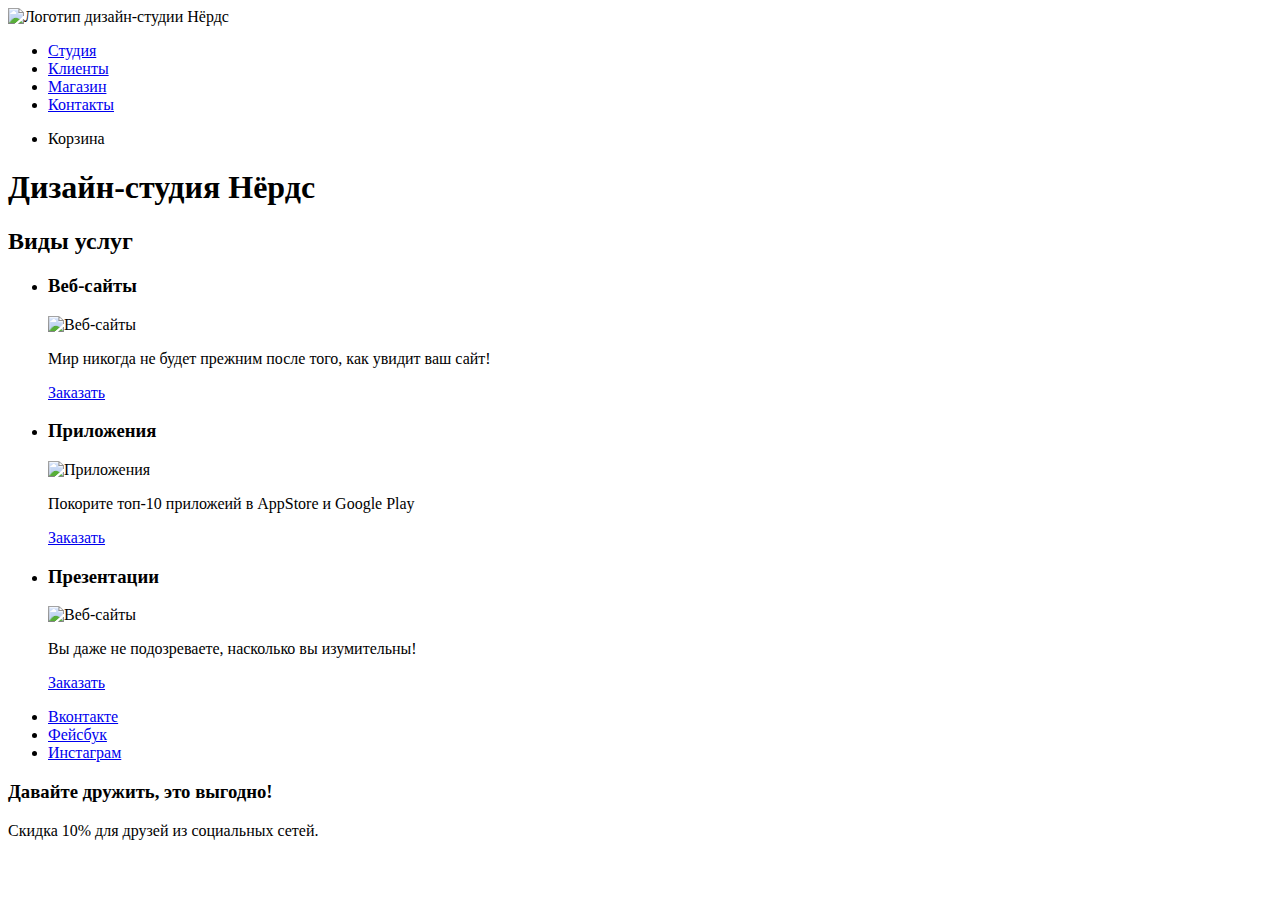
==== index.html @ 30c5b8f0 "Fix nesting/add wrappers/remove form" ====
<!DOCTYPE html>

<head>
  <meta charset="utf-8">
  <title>Дизайн-студия Нёрдс</title>
</head>

<body>
  <header class="main-header">
    <nav class="main-navigation">
      <a class="main-header-logo">
        <img src="img/main-logo.svg" width="160" height="67" alt="Логотип дизайн-студии Нёрдс">
      </a>
      <ul class="site-navigation">
        <li><a href="studio.html">Студия</a></li>
        <li><a href="clients.html">Клиенты</a></li>
        <li><a href="catalog.html">Магазин</a></li>
        <li><a href="contacts.html">Контакты</a></li>
      </ul>
      <ul class="user-navigation">
        <li class="cart-link">Корзина</li>
      </ul>
    </nav>
  </header>
  <main class="container">
    <h1 class="visually-hidden">Дизайн-студия Нёрдс</h1>
    <!-- блок со слайдером -->
    <section class="options">
      <h2 class="visually-hidden">Виды услуг</h2>
      <ul class="options-list">
        <li class="options-item">
          <h3>Веб-сайты</h3>
          <img src="img/options-1.jpg" width="300" height="147" alt="Веб-сайты">
          <p>Мир никогда не будет прежним после того, как увидит ваш сайт!</p>
          <a class="button button-red" href="#">Заказать</a>
        </li>
        <li class="options-item">
          <h3>Приложения</h3>
          <img src="img/options-2.jpg" width="300" height="147" alt="Приложения">
          <p>Покорите топ-10 приложеий в AppStore и Google Play</p>
          <a class="button button-green" href="#">Заказать</a>
        </li>
        <li class="options-item">
          <h3>Презентации</h3>
          <img src="img/options-3.jpg" width="300" height="147" alt="Веб-сайты">
          <p>Вы даже не подозреваете, насколько вы изумительны!</p>
          <a class="button button-yellow" href="#">Заказать</a>
        </li>
      </ul>
    </section>
    <!--блок с инфой и картой-->
  </main>
  <footer class="main-footer">
    <ul class="footer-social">
      <li><a class="social-button" href="#">Вконтакте</a>
      <li><a class="social-button" href="#">Фейсбук</a>
      <li><a class="social-button" href="#">Инстаграм</a>
    </ul>
    <div class="footer-friends">
      <h3>Давайте дружить, это выгодно!</h3>
      <p>
        Скидка 10% для друзей из социальных сетей.
      </p>
    </div>
  </footer>
</body>

</html>
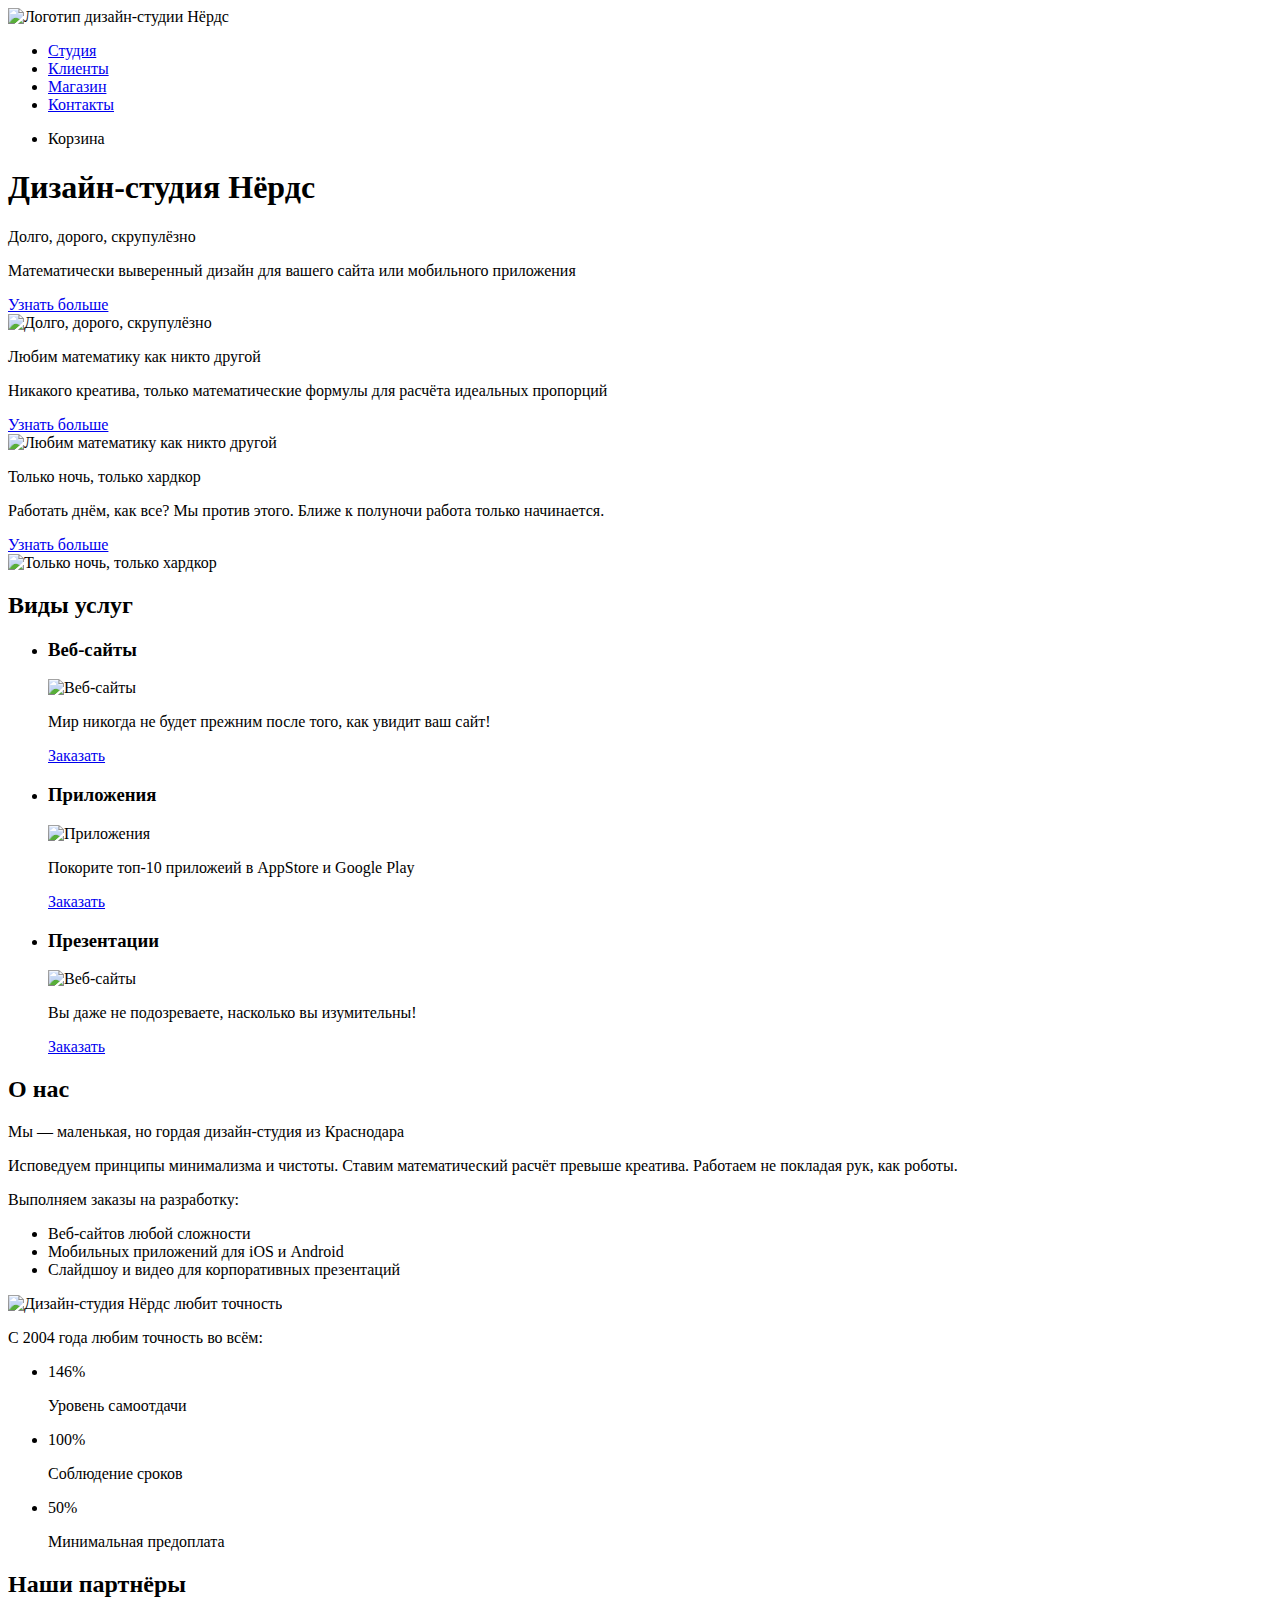
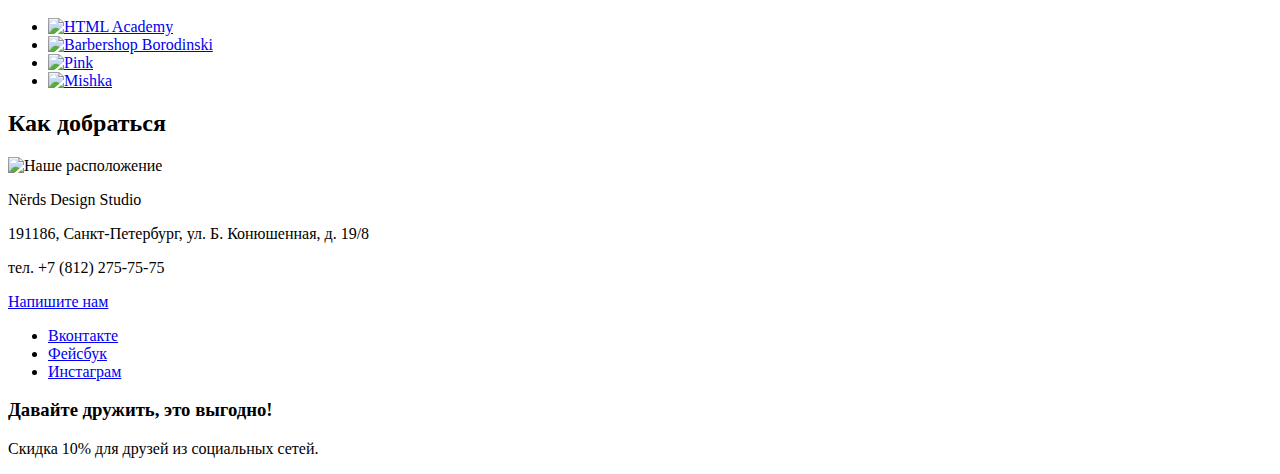
==== commit 30691433: "Index and Catalog additional sections" ====
--- a/index.html
+++ b/index.html
@@ -24,7 +24,32 @@
   </header>
   <main class="container">
     <h1 class="visually-hidden">Дизайн-студия Нёрдс</h1>
-    <!-- блок со слайдером -->
+    <section class="slider">
+      <div class="slider-slide">
+        <div class="slider-slide-text">
+          <p class="slider-slide-slogan">Долго, дорого, скрупулёзно</p>
+          <p>Математически выверенный дизайн для вашего сайта или мобильного приложения</p>
+          <a class="button button-red" href="#">Узнать больше</a>
+        </div>
+        <img src="img/slider-1.png" width="660" height="434" alt="Долго, дорого, скрупулёзно">  
+      </div>
+      <div class="slider-slide">
+        <div class="slider-slide-text">
+          <p class="slider-slide-slogan">Любим математику как никто другой</p>
+          <p>Никакого креатива, только математические формулы для расчёта идеальных пропорций</p>
+          <a class="button button-red" href="#">Узнать больше</a>
+        </div>
+        <img src="img/slider-2.png" width="660" height="434" alt="Любим математику как никто другой">   
+      </div>
+      <div class="slider-slide">
+        <div class="slider-slide-text">
+          <p class="slider-slide-slogan">Только ночь, только хардкор</p>
+          <p>Работать днём, как все? Мы против этого. Ближе к полуночи работа только начинается.</p>
+          <a class="button button-red" href="#">Узнать больше</a>
+        </div>
+        <img src="img/slider-1.png" width="660" height="434" alt="Только ночь, только хардкор">   
+      </div>
+    </section>  
     <section class="options">
       <h2 class="visually-hidden">Виды услуг</h2>
       <ul class="options-list">
@@ -48,7 +73,72 @@
         </li>
       </ul>
     </section>
-    <!--блок с инфой и картой-->
+    <section class="about">
+      <div class="about-services">  
+        <h2 class="visually-hidden">О нас</h2>
+        <p class="about-services-firstline">Мы — маленькая, но гордая дизайн-студия из Краснодара</p>
+        <p>Исповедуем принципы минимализма и чистоты. Ставим математический расчёт превыше креатива. Работаем не покладая рук, как роботы.</p>  
+        <p class="about-features">Выполняем заказы на разработку:</p>
+        <ul class="about-services-list">
+          <li>Веб-сайтов любой сложности</li>
+          <li>Мобильных приложений для iOS и Android</li>
+          <li>Слайдшоу и видео для корпоративных презентаций</li>
+        </ul>
+      </div>  
+      <div class="about-percents">
+        <img src="img/logo-2.svg" width="360" height="212" alt="Дизайн-студия Нёрдс любит точность">
+        <p class="about-features">С 2004 года любим точность во всём:</p>
+        <ul class="about-percents-list">
+          <li>
+            <p>146<span class="sup">%</span></p>
+            <p>Уровень самоотдачи</p>
+          </li>
+          <li>
+            <p>100<span class="sup">%</span></p>
+            <p>Соблюдение сроков</p>
+          </li>
+          <li>
+            <p>50<span class="sup">%</span></p>
+            <p>Минимальная предоплата</p>
+          </li>
+        </ul>  
+      </div>    
+    </section>
+    <section class="partners">
+      <h2 class="visually-hidden">Наши партнёры</h2>
+      <ul class="partners-list">
+        <li>
+          <a href="https://htmlacademy.ru/intensive/htmlcss">
+            <img src="img/partners-1.jpg" width="260" height="184" alt="HTML Academy">
+          </a>  
+        </li>
+        <li>
+            <a href="#">
+              <img src="img/partners-2.jpg" width="260" height="184" alt="Barbershop Borodinski">
+            </a>  
+        </li>
+        <li>
+              <a href="#">
+                <img src="img/partners-3.jpg" width="260" height="184" alt="Pink">
+              </a>  
+        </li>
+        <li>
+            <a href="#">
+              <img src="img/partners-4.jpg" width="260" height="184" alt="Mishka">
+            </a>  
+        </li>  
+      </ul>  
+    </section>
+    <section class="map">
+      <h2 class="visually hidden">Как добраться</h2>
+      <img src="img/map.jpg" width="1440" height="418" alt="Наше расположение">
+      <div class="map-contacts">
+        <p class="map-contacts-name">Nёrds Design Studio</p>
+        <p>191186, Санкт-Петербург, ул. Б. Конюшенная, д. 19/8</p>
+        <p>тел. +7 (812) 275-75-75</p>
+        <a class="button button-red" href="#">Напишите нам</a>
+      </div>  
+    </section>     
   </main>
   <footer class="main-footer">
     <ul class="footer-social">
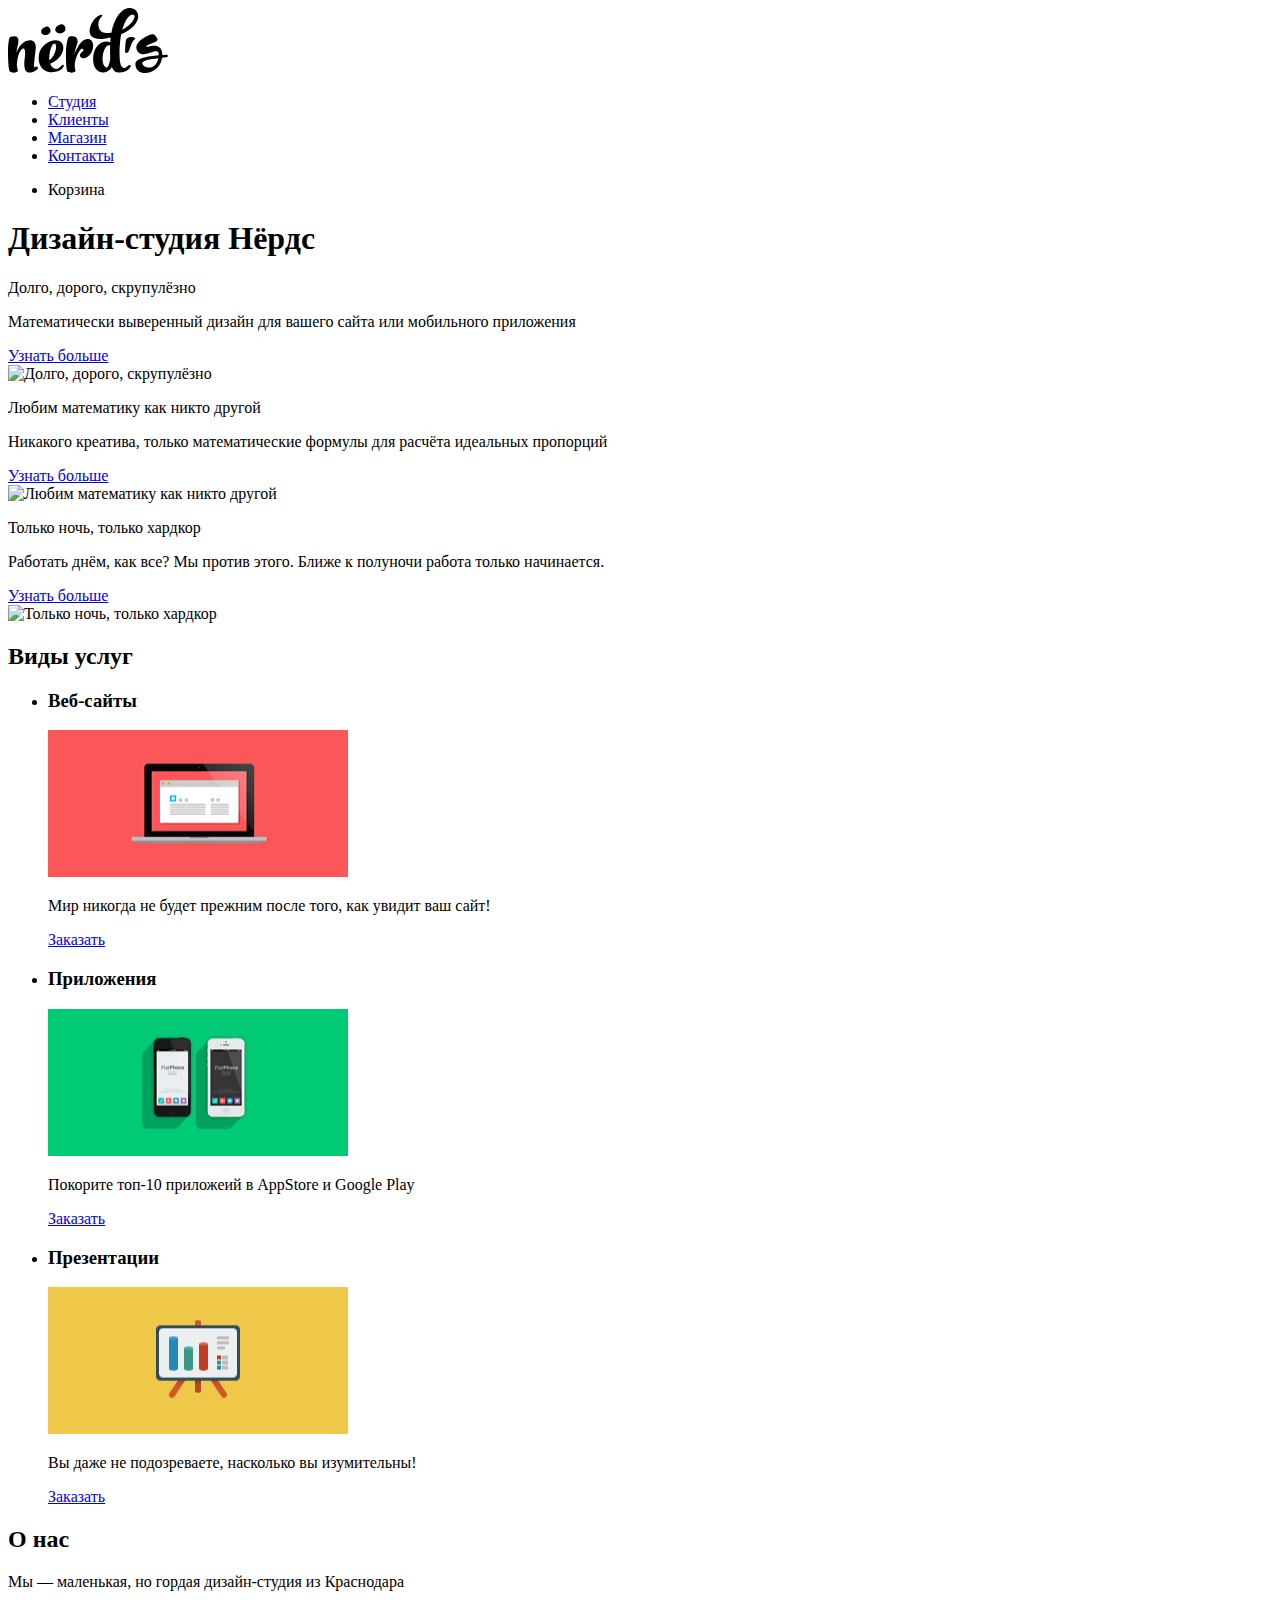
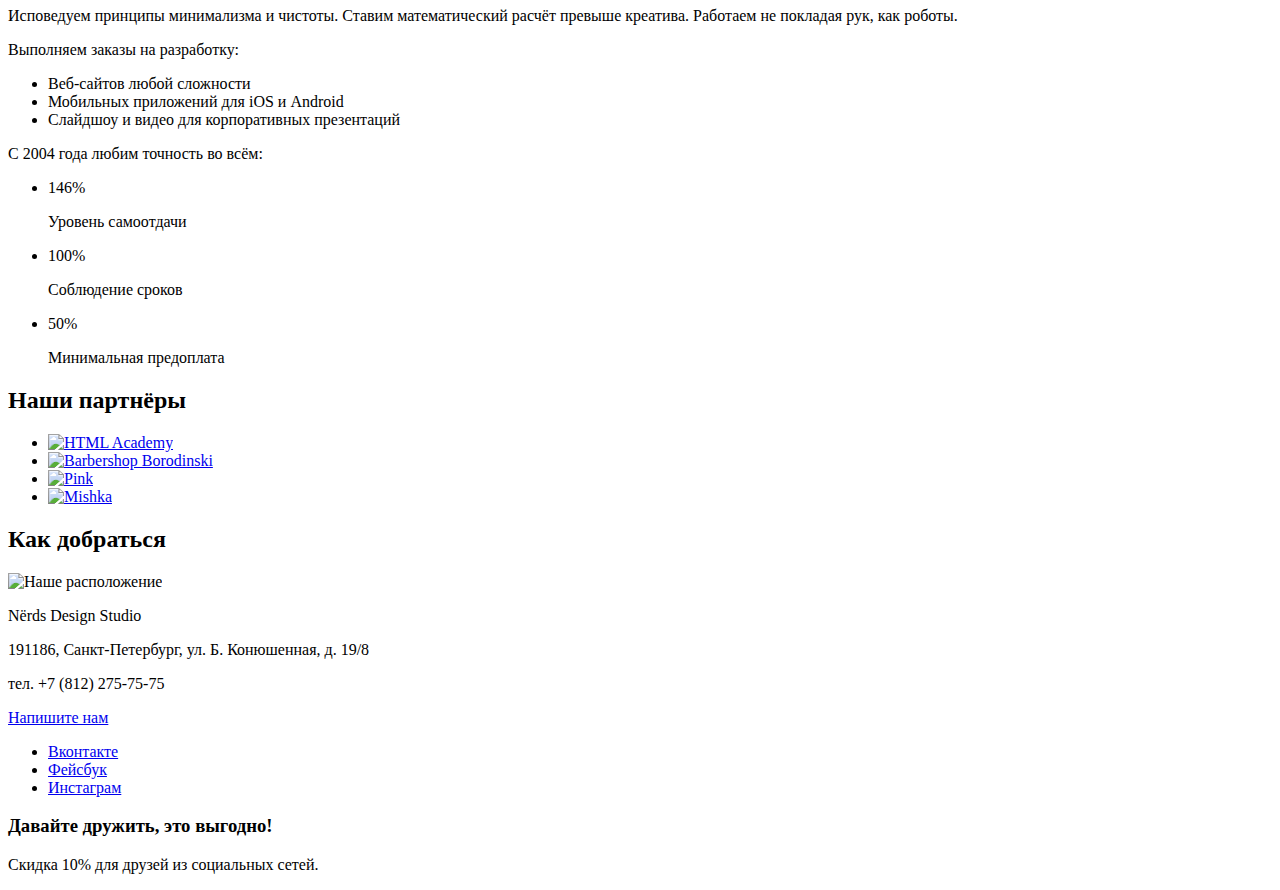
==== commit 65d3170c: "Add graphics to basic parts" ====
--- a/index.html
+++ b/index.html
@@ -9,7 +9,7 @@
   <header class="main-header">
     <nav class="main-navigation">
       <a class="main-header-logo">
-        <img src="img/main-logo.svg" width="160" height="67" alt="Логотип дизайн-студии Нёрдс">
+        <img src="img/main-logo.svg" width="160" height="65" alt="Логотип дизайн-студии Нёрдс">
       </a>
       <ul class="site-navigation">
         <li><a href="studio.html">Студия</a></li>
@@ -25,6 +25,11 @@
   <main class="container">
     <h1 class="visually-hidden">Дизайн-студия Нёрдс</h1>
     <section class="slider">
+      <div class="slider-indicator">
+        <span class="slider-indicator-round"></span>
+        <span class="slider-indicator-round"></span>
+        <span class="slider-indicator-round"></span>
+      </div>  
       <div class="slider-slide">
         <div class="slider-slide-text">
           <p class="slider-slide-slogan">Долго, дорого, скрупулёзно</p>
@@ -55,19 +60,19 @@
       <ul class="options-list">
         <li class="options-item">
           <h3>Веб-сайты</h3>
-          <img src="img/options-1.jpg" width="300" height="147" alt="Веб-сайты">
+          <img src="img/options-1.png" width="300" height="147" alt="Веб-сайты">
           <p>Мир никогда не будет прежним после того, как увидит ваш сайт!</p>
           <a class="button button-red" href="#">Заказать</a>
         </li>
         <li class="options-item">
           <h3>Приложения</h3>
-          <img src="img/options-2.jpg" width="300" height="147" alt="Приложения">
+          <img src="img/options-2.png" width="300" height="147" alt="Приложения">
           <p>Покорите топ-10 приложеий в AppStore и Google Play</p>
           <a class="button button-green" href="#">Заказать</a>
         </li>
         <li class="options-item">
           <h3>Презентации</h3>
-          <img src="img/options-3.jpg" width="300" height="147" alt="Веб-сайты">
+          <img src="img/options-3.png" width="300" height="147" alt="Веб-сайты">
           <p>Вы даже не подозреваете, насколько вы изумительны!</p>
           <a class="button button-yellow" href="#">Заказать</a>
         </li>
@@ -86,7 +91,6 @@
         </ul>
       </div>  
       <div class="about-percents">
-        <img src="img/logo-2.svg" width="360" height="212" alt="Дизайн-студия Нёрдс любит точность">
         <p class="about-features">С 2004 года любим точность во всём:</p>
         <ul class="about-percents-list">
           <li>
@@ -132,6 +136,8 @@
     <section class="map">
       <h2 class="visually hidden">Как добраться</h2>
       <img src="img/map.jpg" width="1440" height="418" alt="Наше расположение">
+      <div class="map-marker"><!-- здесь будет картинка-маркер -->
+      </div> 
       <div class="map-contacts">
         <p class="map-contacts-name">Nёrds Design Studio</p>
         <p>191186, Санкт-Петербург, ул. Б. Конюшенная, д. 19/8</p>
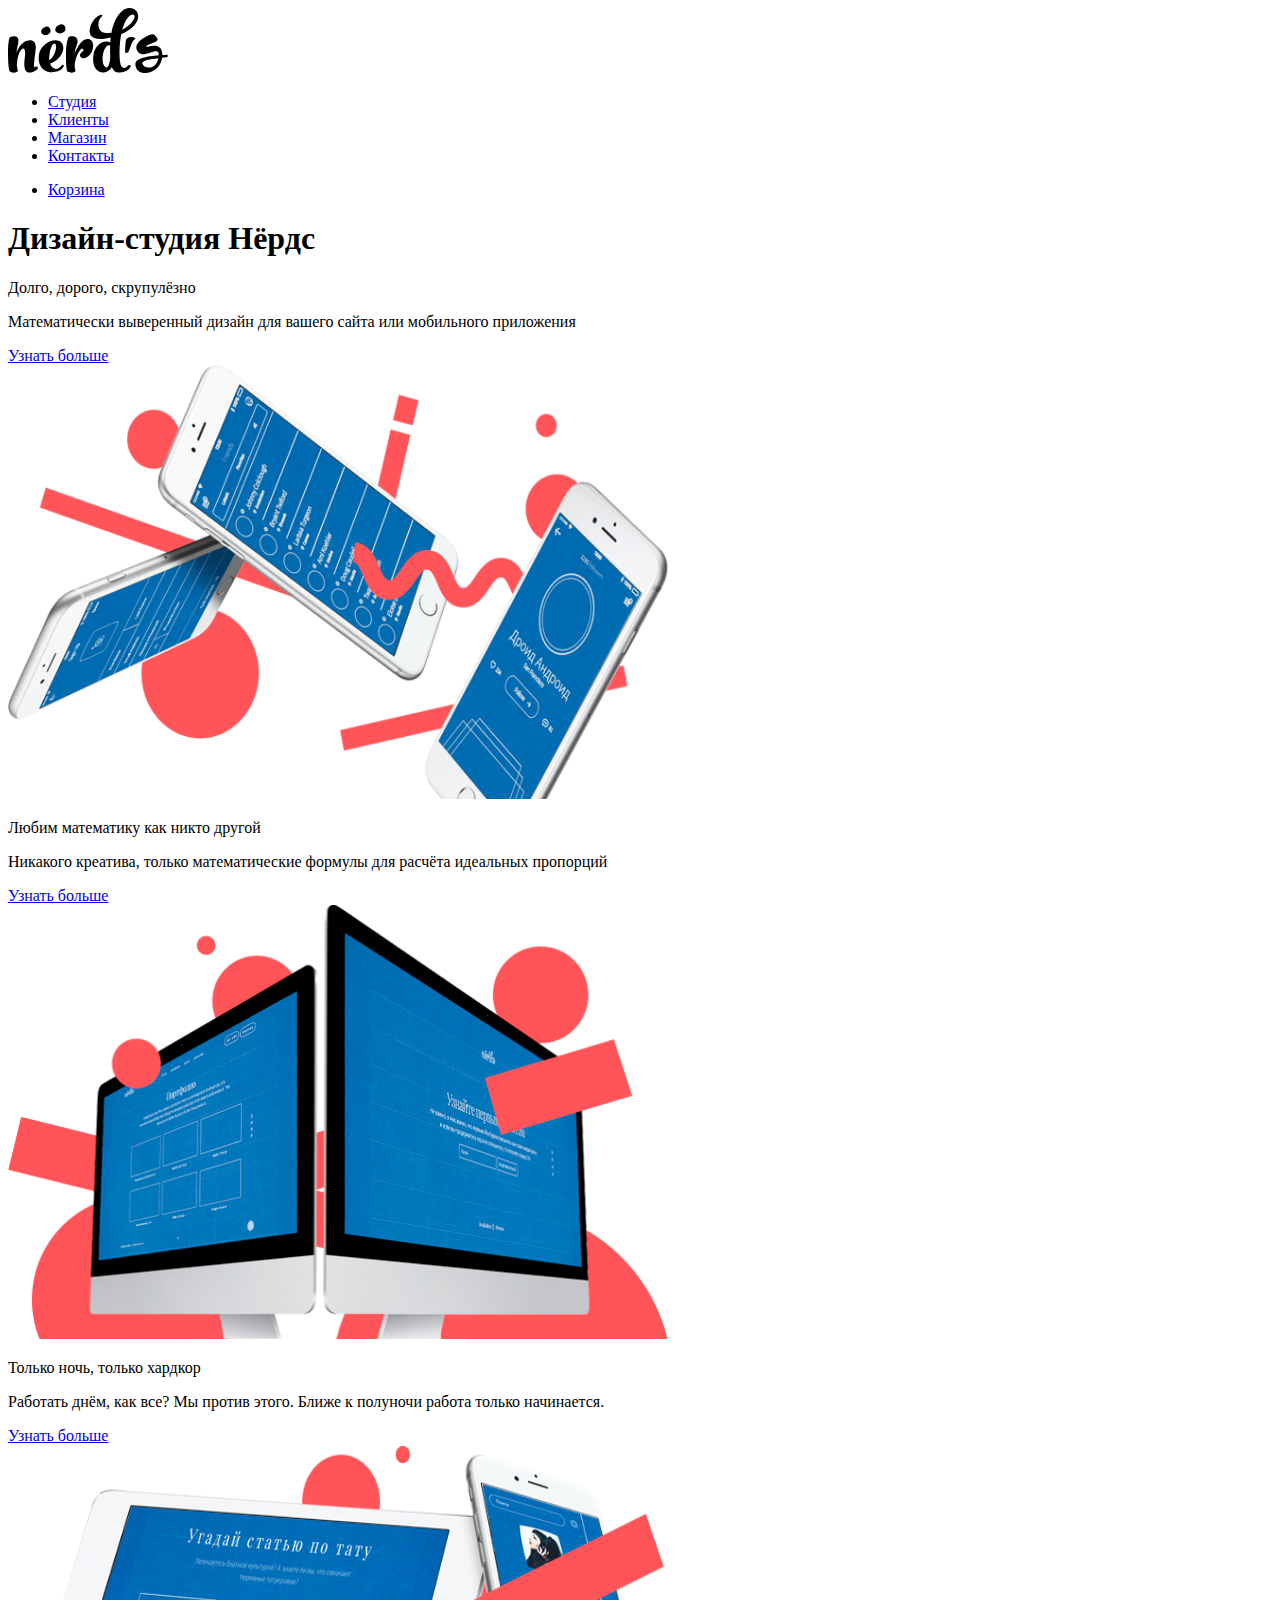
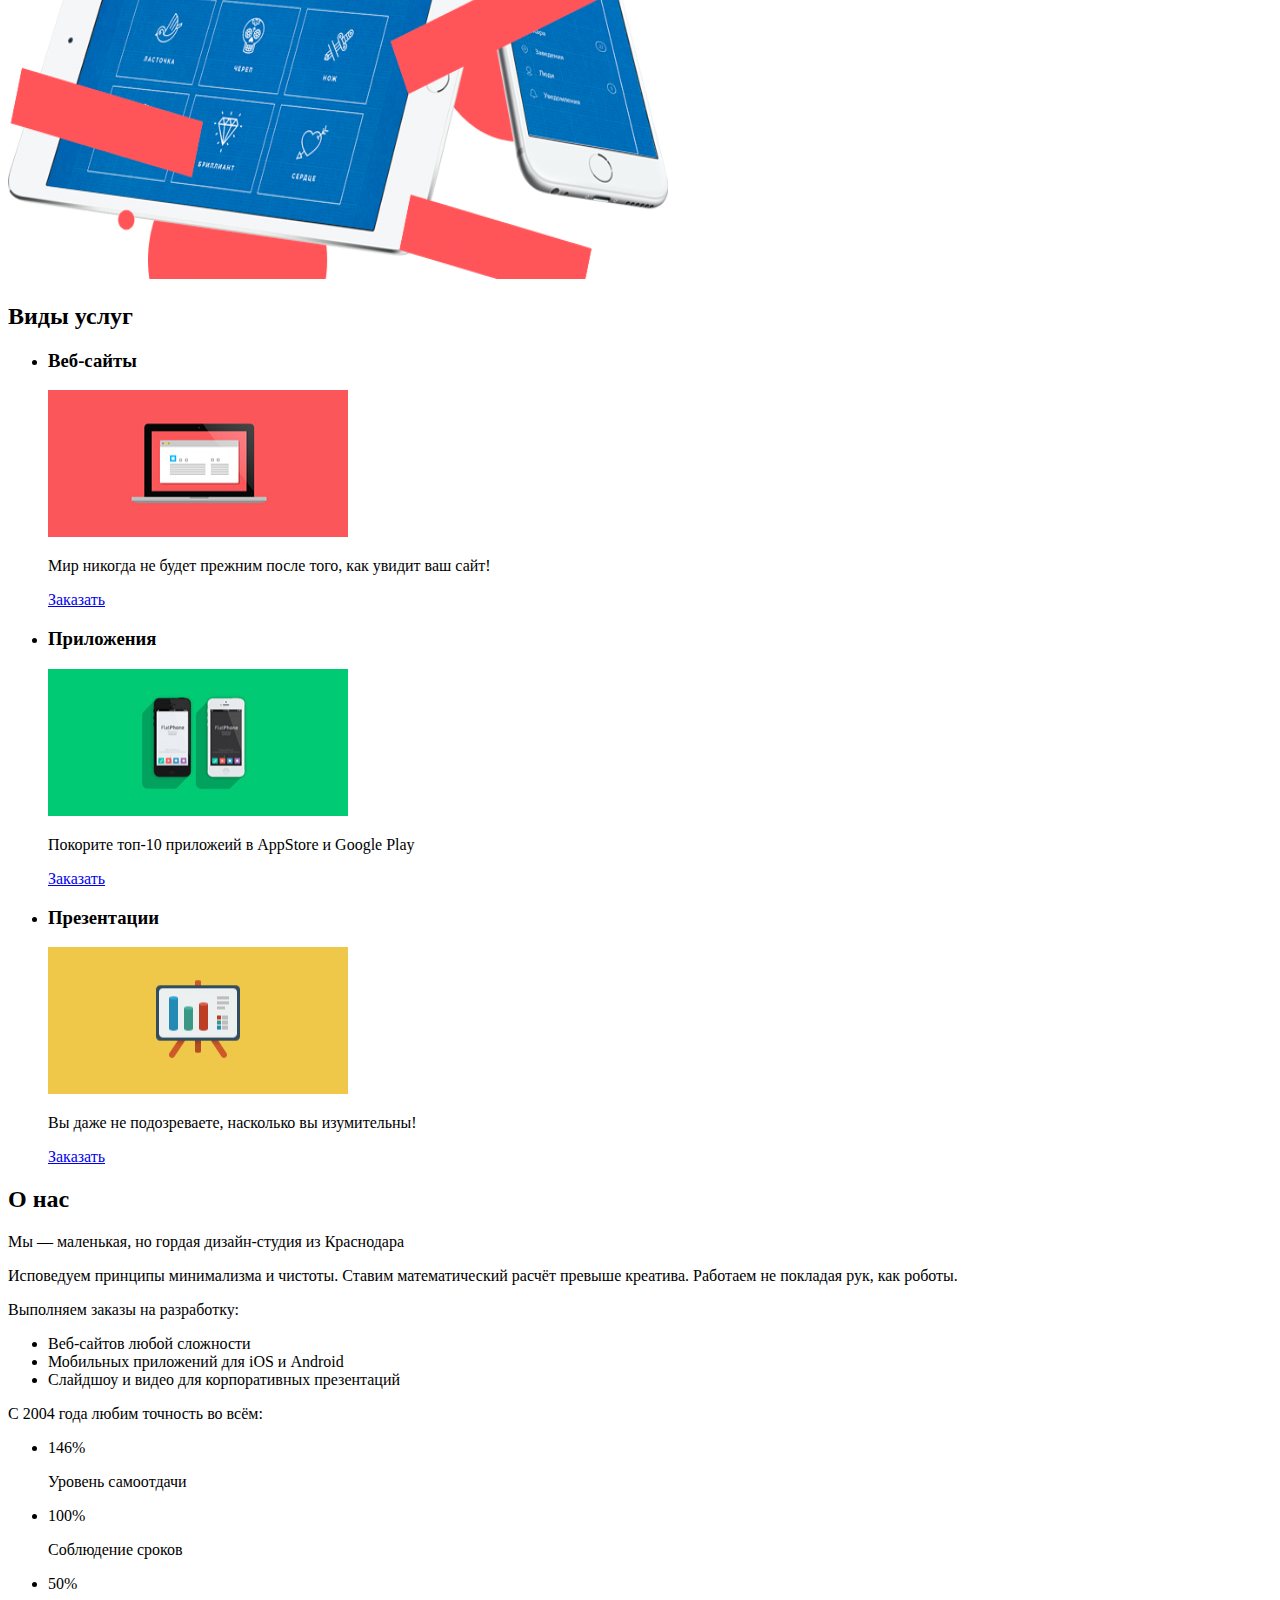
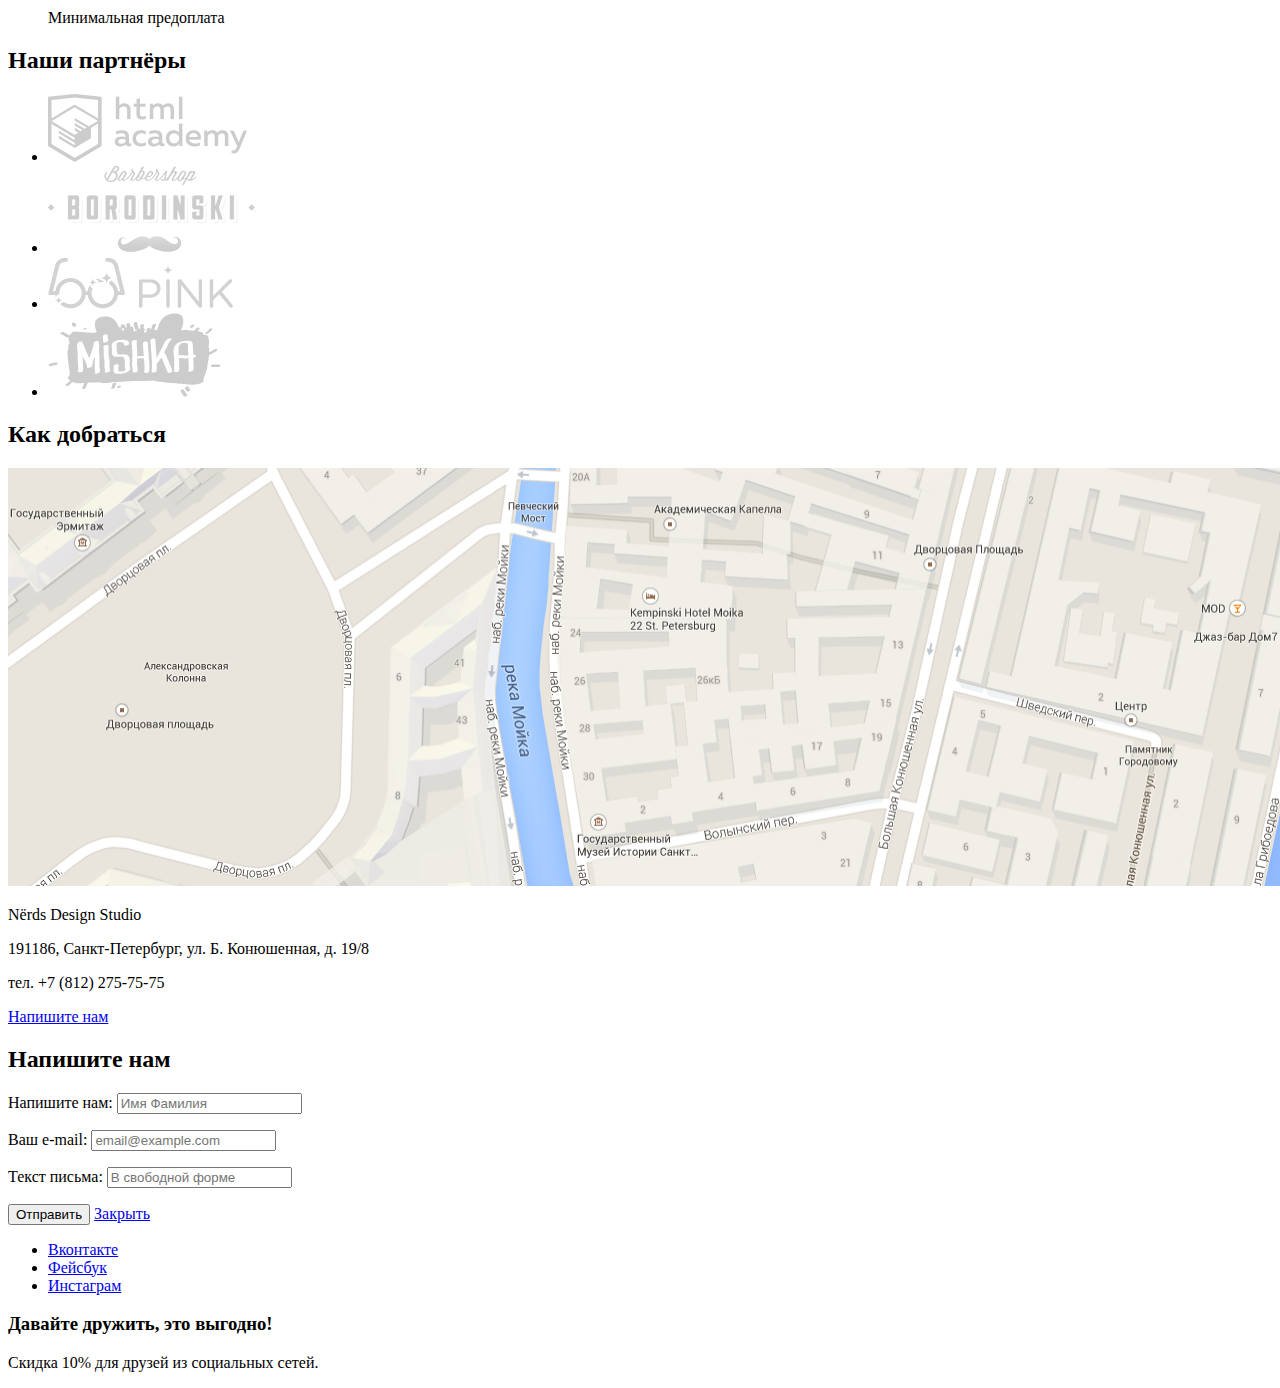
==== commit 08a7d1a2: "Add forms and popups" ====
--- a/index.html
+++ b/index.html
@@ -1,5 +1,5 @@
 <!DOCTYPE html>
-
+<html lang="ru">
 <head>
   <meta charset="utf-8">
   <title>Дизайн-студия Нёрдс</title>
@@ -8,7 +8,7 @@
 <body>
   <header class="main-header">
     <nav class="main-navigation">
-      <a class="main-header-logo">
+      <a class="main-header-logo" href="index.html">
         <img src="img/main-logo.svg" width="160" height="65" alt="Логотип дизайн-студии Нёрдс">
       </a>
       <ul class="site-navigation">
@@ -18,7 +18,9 @@
         <li><a href="contacts.html">Контакты</a></li>
       </ul>
       <ul class="user-navigation">
-        <li class="cart-link">Корзина</li>
+        <li> 
+          <a class="cart-link" href="login.html">Корзина</a>
+        </li>
       </ul>
     </nav>
   </header>
@@ -52,7 +54,7 @@
           <p>Работать днём, как все? Мы против этого. Ближе к полуночи работа только начинается.</p>
           <a class="button button-red" href="#">Узнать больше</a>
         </div>
-        <img src="img/slider-1.png" width="660" height="434" alt="Только ночь, только хардкор">   
+        <img src="img/slider-3.png" width="660" height="434" alt="Только ночь, только хардкор">   
       </div>
     </section>  
     <section class="options">
@@ -72,7 +74,7 @@
         </li>
         <li class="options-item">
           <h3>Презентации</h3>
-          <img src="img/options-3.png" width="300" height="147" alt="Веб-сайты">
+          <img src="img/options-3.png" width="300" height="147" alt="Презентации">
           <p>Вы даже не подозреваете, насколько вы изумительны!</p>
           <a class="button button-yellow" href="#">Заказать</a>
         </li>
@@ -113,30 +115,31 @@
       <ul class="partners-list">
         <li>
           <a href="https://htmlacademy.ru/intensive/htmlcss">
-            <img src="img/partners-1.jpg" width="260" height="184" alt="HTML Academy">
+            <img src="img/partner-1.png" width="199" height="68" alt="HTML Academy">
           </a>  
         </li>
         <li>
             <a href="#">
-              <img src="img/partners-2.jpg" width="260" height="184" alt="Barbershop Borodinski">
+              <img src="img/partner-2.png" width="209" height="87" alt="Barbershop Borodinski">
             </a>  
         </li>
         <li>
               <a href="#">
-                <img src="img/partners-3.jpg" width="260" height="184" alt="Pink">
+                <img src="img/partner-3.png" width="185" height="52" alt="Pink">
               </a>  
         </li>
         <li>
             <a href="#">
-              <img src="img/partners-4.jpg" width="260" height="184" alt="Mishka">
+              <img src="img/partner-4.png" width="173" height="84" alt="Mishka">
             </a>  
         </li>  
       </ul>  
     </section>
     <section class="map">
       <h2 class="visually hidden">Как добраться</h2>
-      <img src="img/map.jpg" width="1440" height="418" alt="Наше расположение">
-      <div class="map-marker"><!-- здесь будет картинка-маркер -->
+      <div class="map-marker">
+        <img src="img/map.png" width="1440" height="418" alt="Офис компании по адресу Санкт-Петербург, ул. Большая Конюшенная, д. 19/8">
+        <!-- здесь будет картинка-маркер -->
       </div> 
       <div class="map-contacts">
         <p class="map-contacts-name">Nёrds Design Studio</p>
@@ -144,7 +147,26 @@
         <p>тел. +7 (812) 275-75-75</p>
         <a class="button button-red" href="#">Напишите нам</a>
       </div>  
-    </section>     
+    </section>
+    <section class="write-us">
+      <h2>Напишите нам</h2>
+      <form class="write-us-form" method="post" action="https://echo.htmlacademy.ru">
+        <p class="write-us-item">
+          <label for="write-us-name">Напишите нам:</label>
+          <input type="text" name="name" id="write-us-name" value="" placeholder="Имя Фамилия">
+        </p>
+        <p class="write-us-item">
+          <label for="write-us-email">Ваш e-mail:</label>
+          <input type="text" name="email" id="write-us-email" value="" placeholder="email@example.com">
+        </p>
+        <p class="write-us-item">
+          <label for="write-us-text">Текст письма:</label>
+          <input type="text" name="text" id="write-us-text" value="" placeholder="В свободной форме">
+        </p>
+        <button class="button button-red" type="submit">Отправить</button>
+        <a class="write-us-close" href="#">Закрыть</a>
+      </form>  
+    </section>       
   </main>
   <footer class="main-footer">
     <ul class="footer-social">
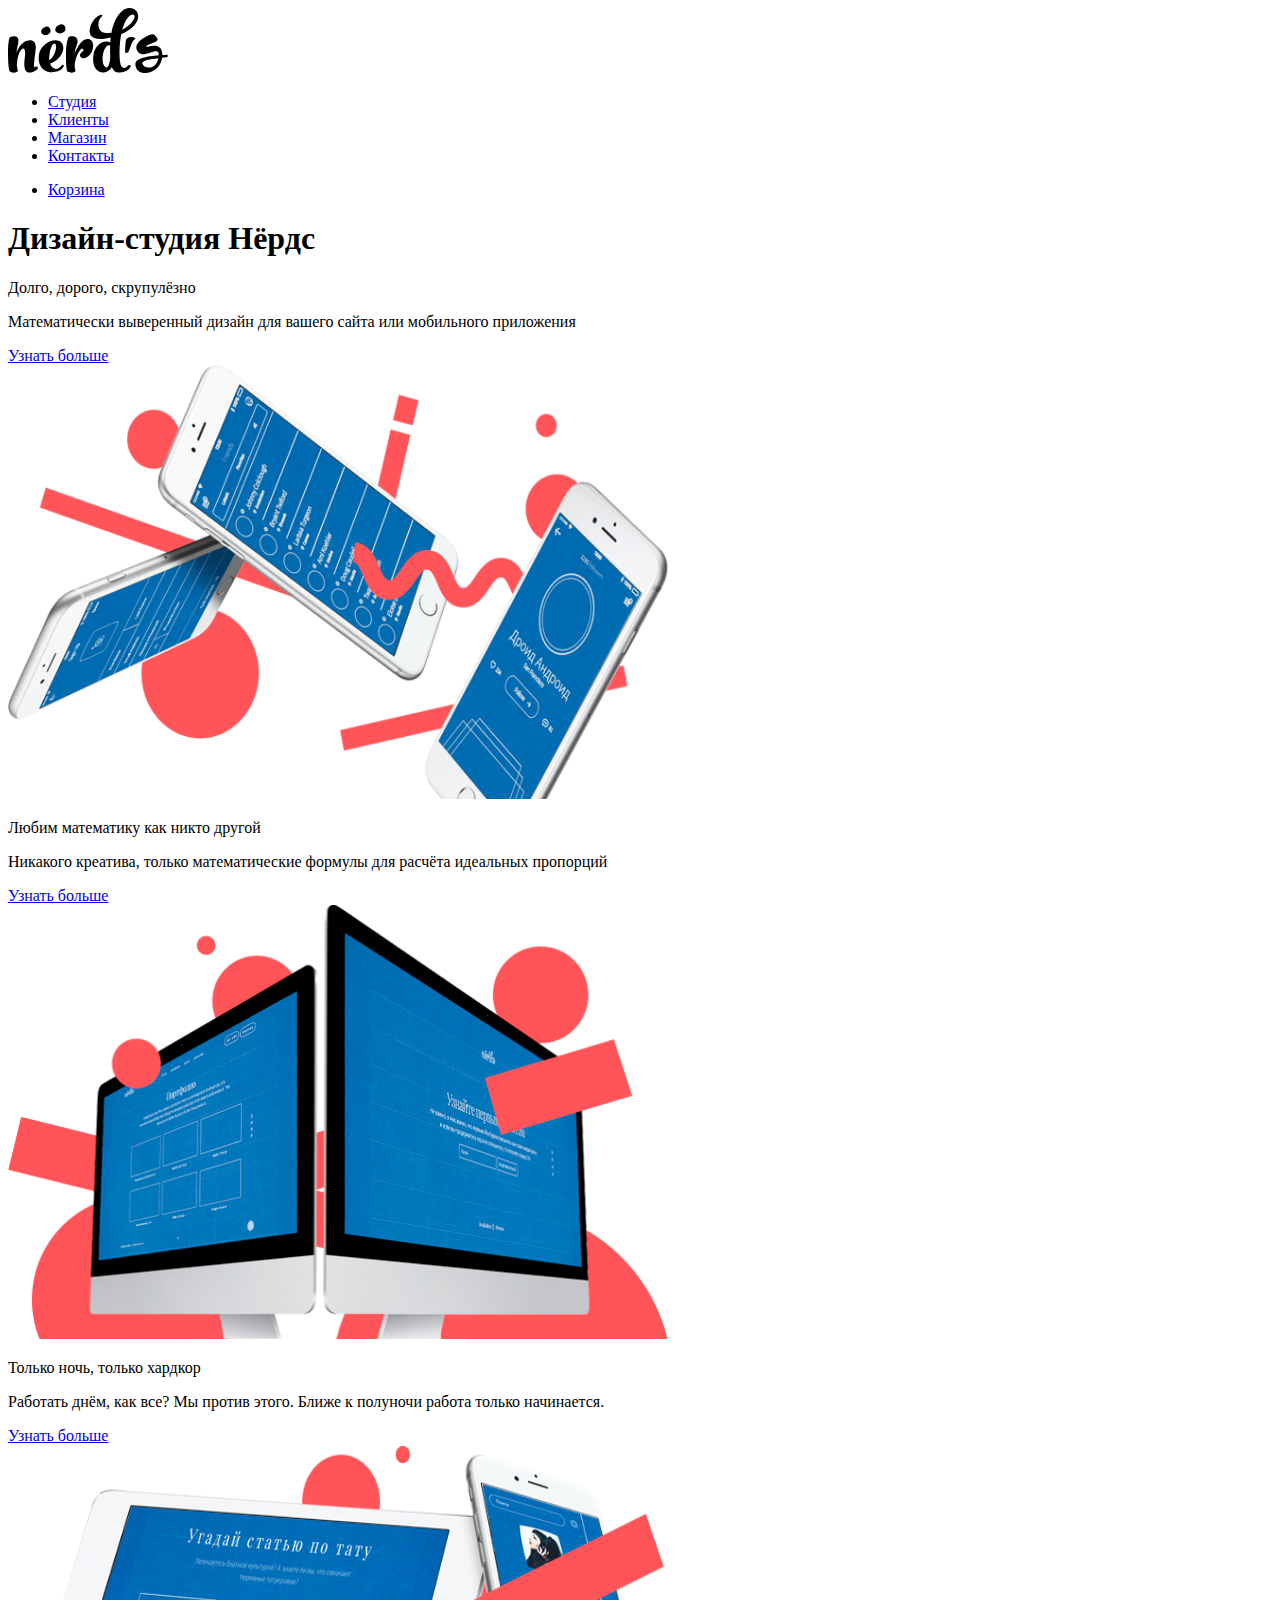
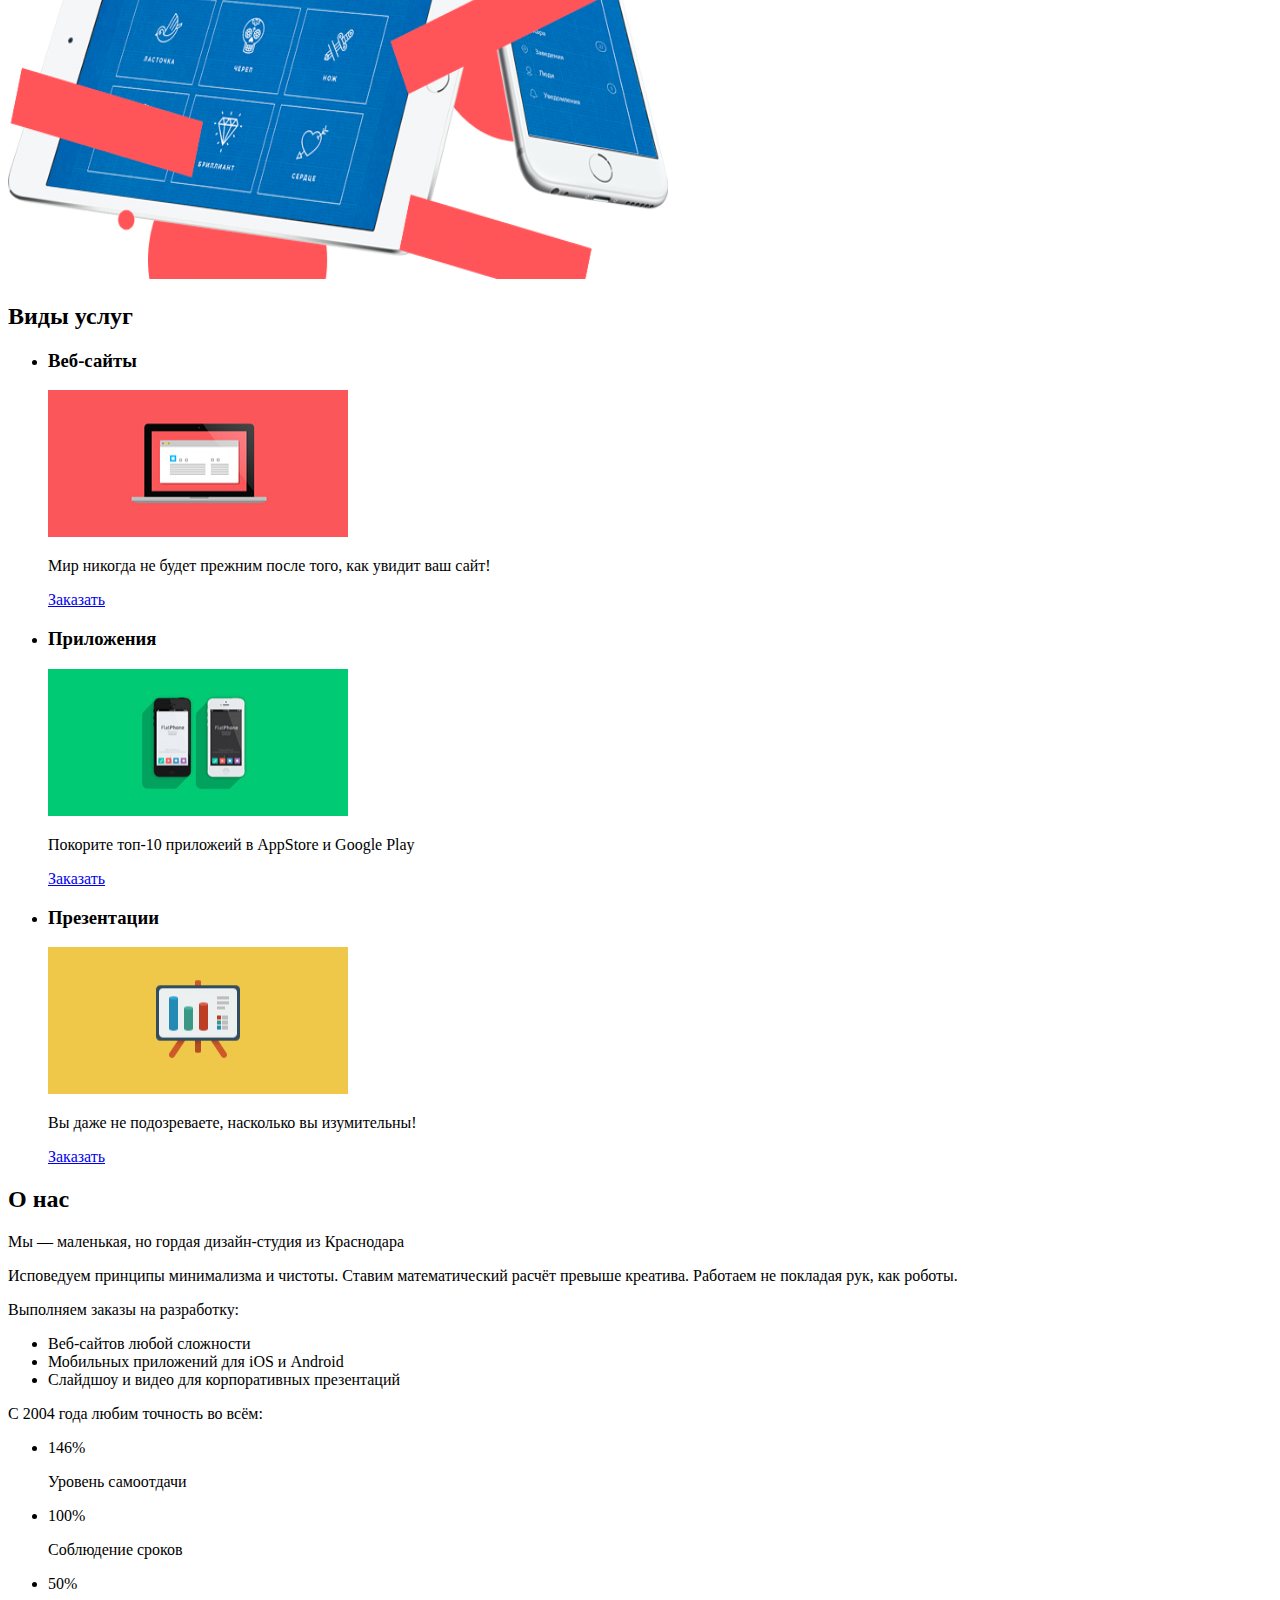
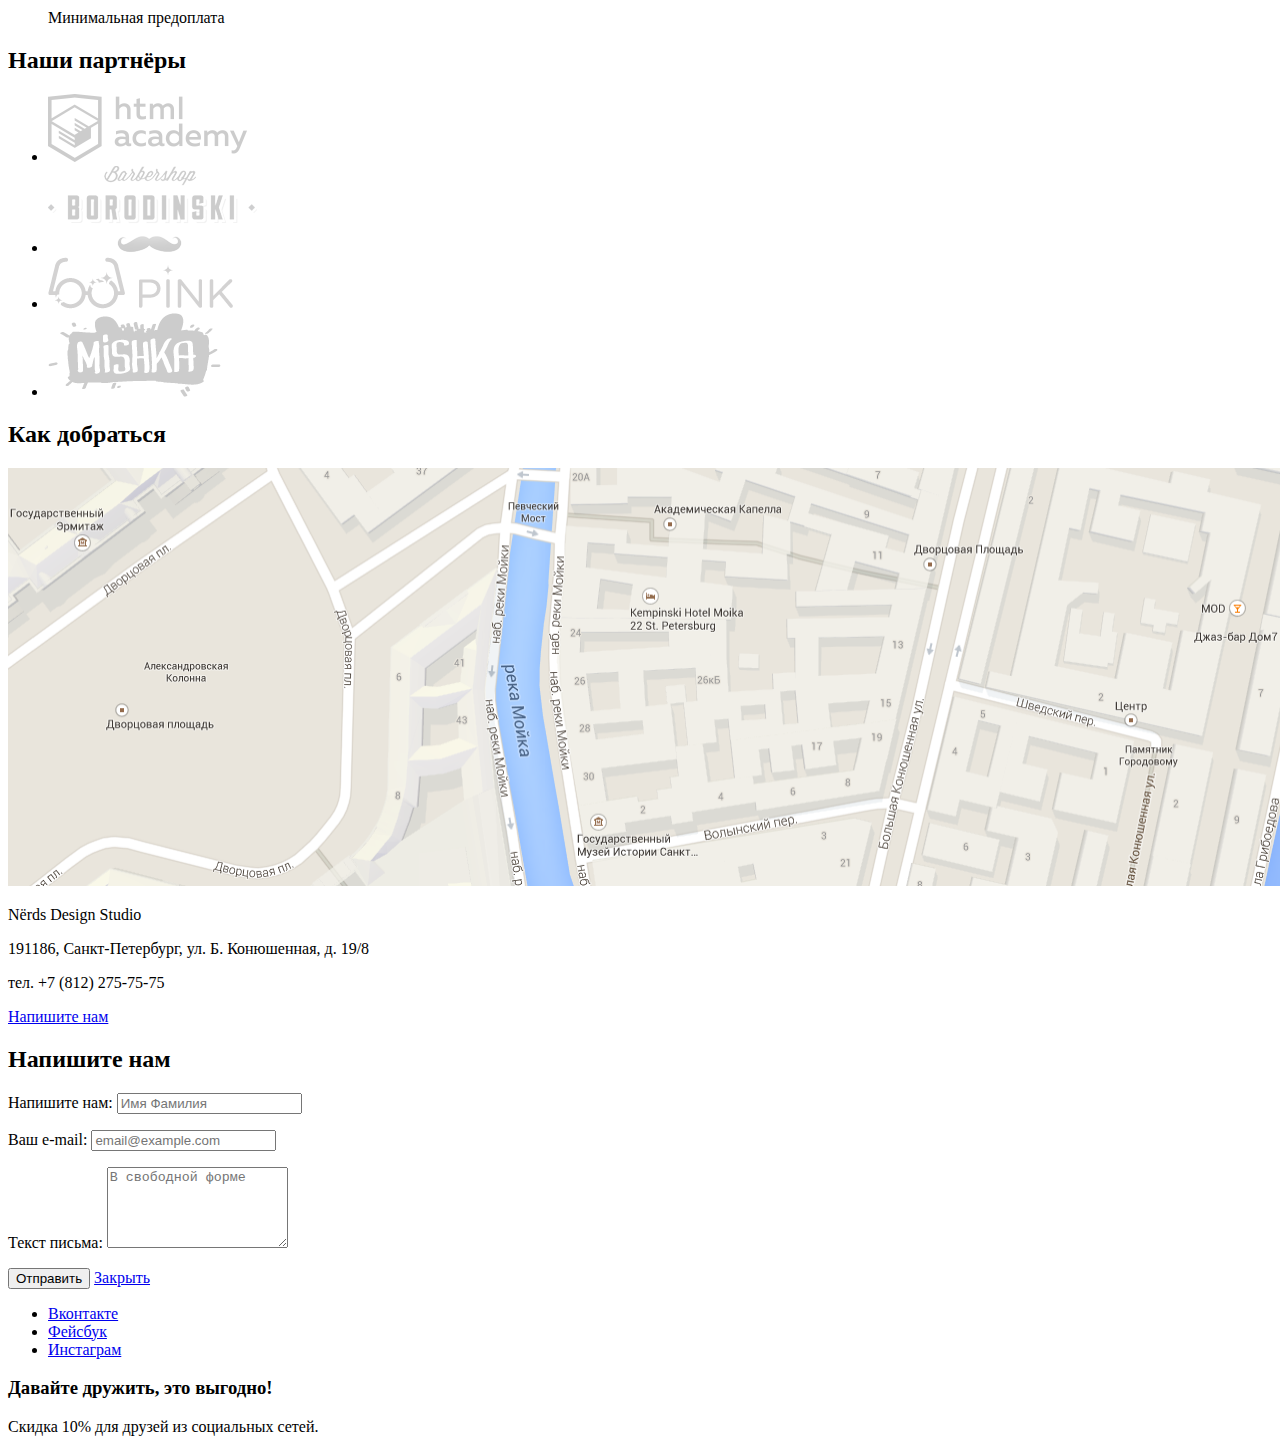
==== commit 6b9ccbd6: "Fix textarea, sorting block and price range block" ====
--- a/index.html
+++ b/index.html
@@ -161,7 +161,7 @@
         </p>
         <p class="write-us-item">
           <label for="write-us-text">Текст письма:</label>
-          <input type="text" name="text" id="write-us-text" value="" placeholder="В свободной форме">
+          <textarea name="text" id="write-us-text" value="" placeholder="В свободной форме" rows="5"></textarea>
         </p>
         <button class="button button-red" type="submit">Отправить</button>
         <a class="write-us-close" href="#">Закрыть</a>
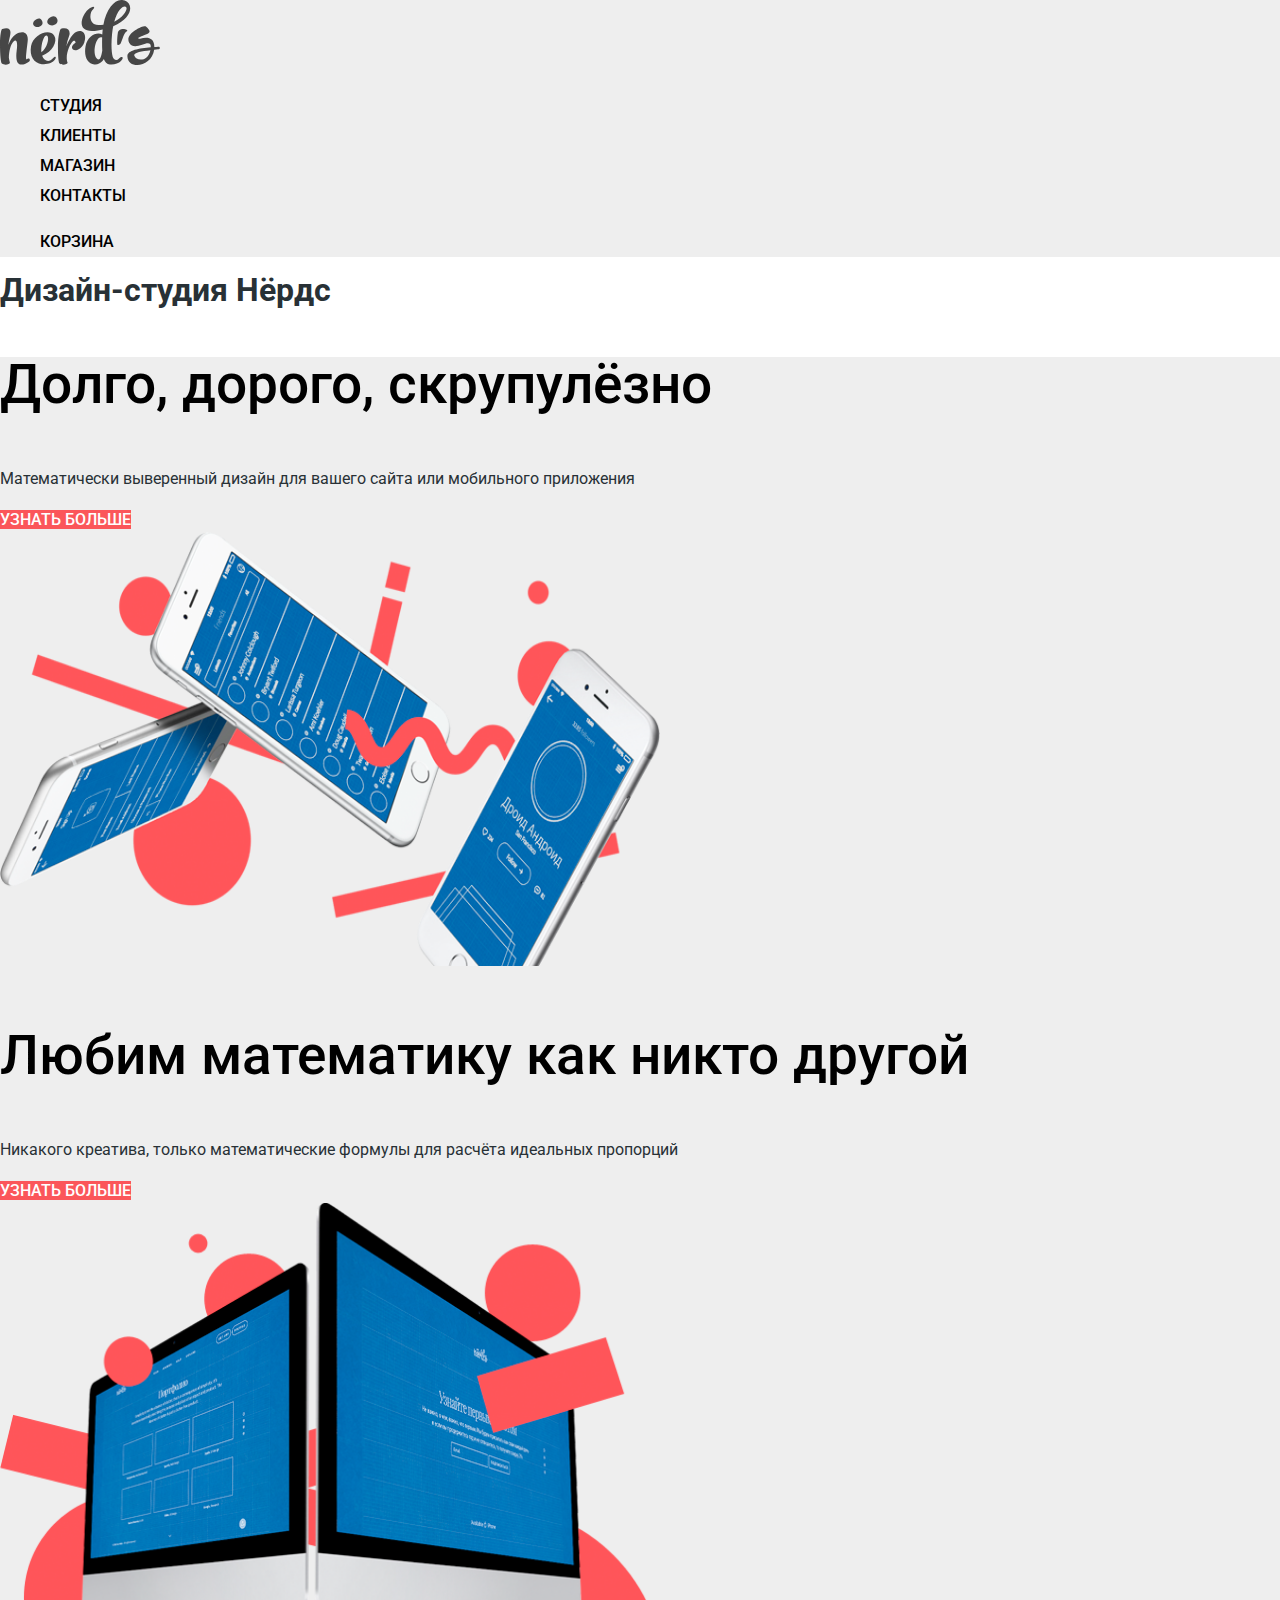
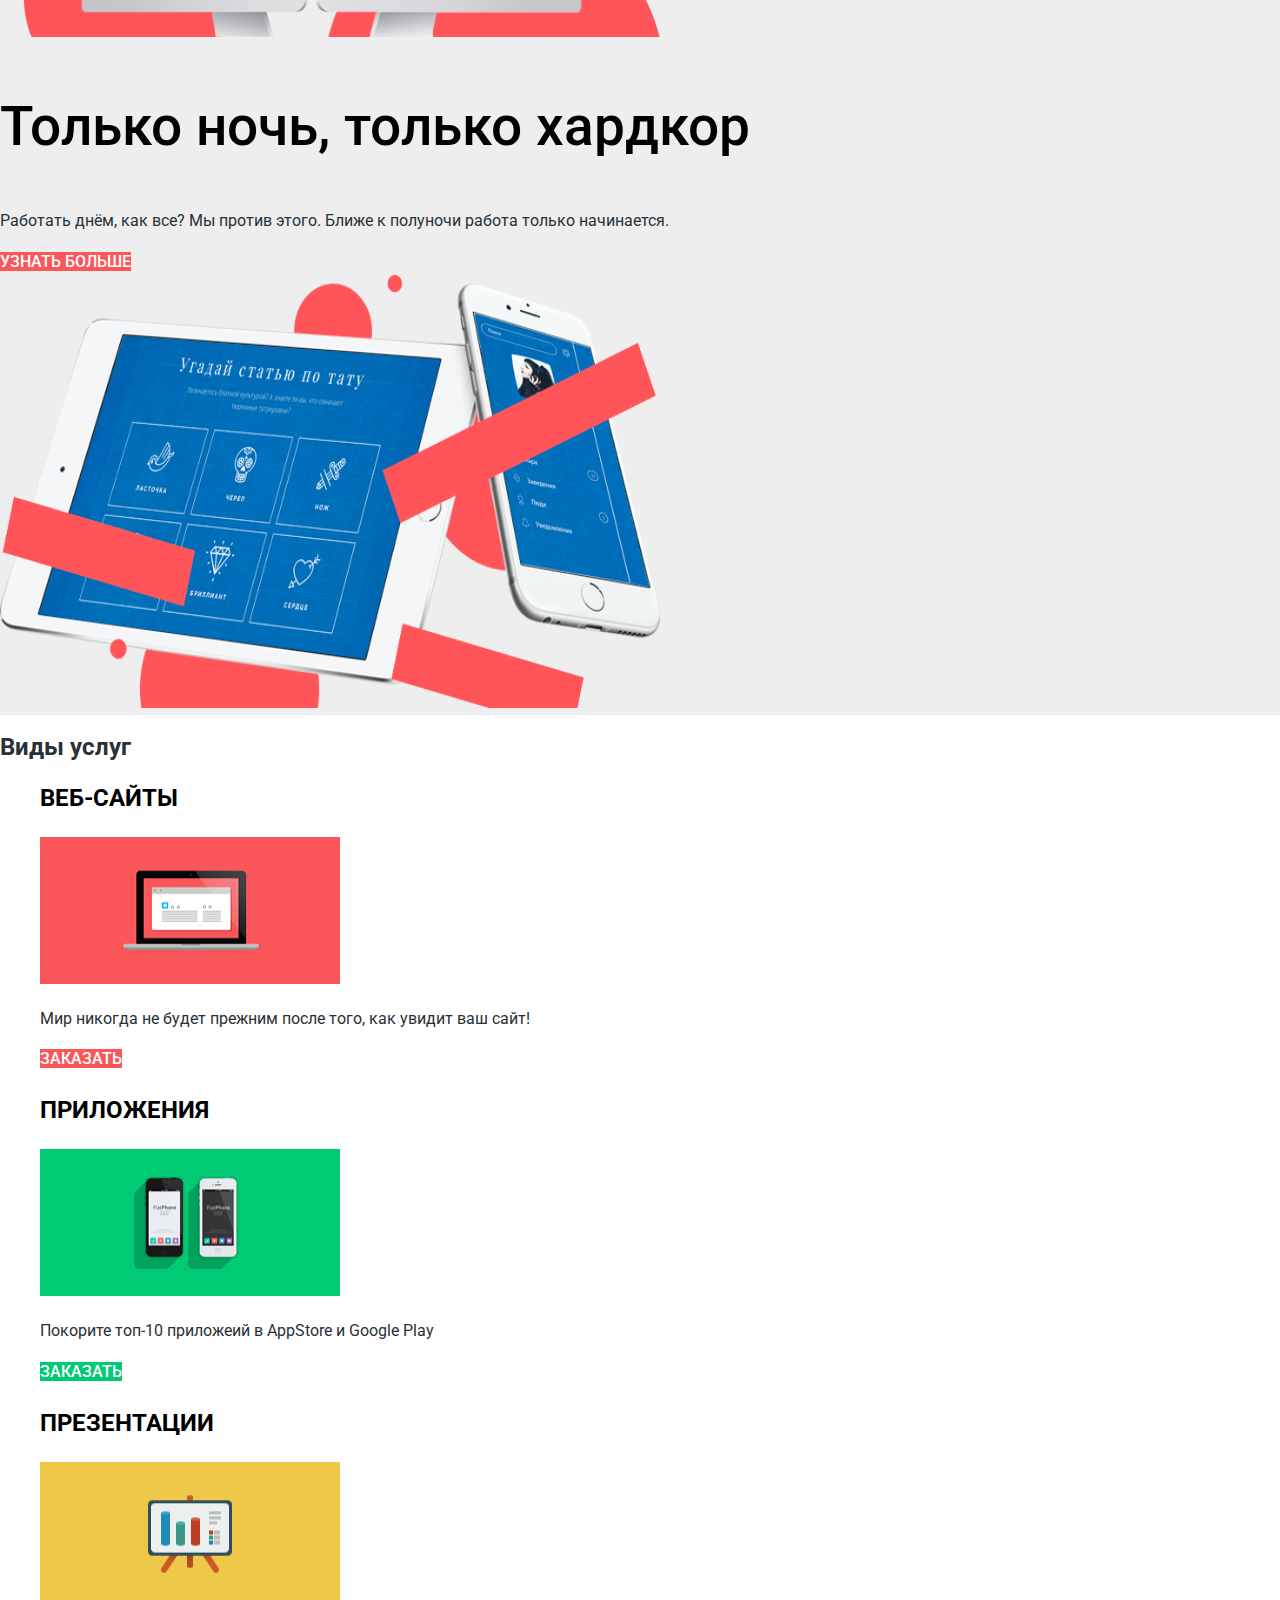
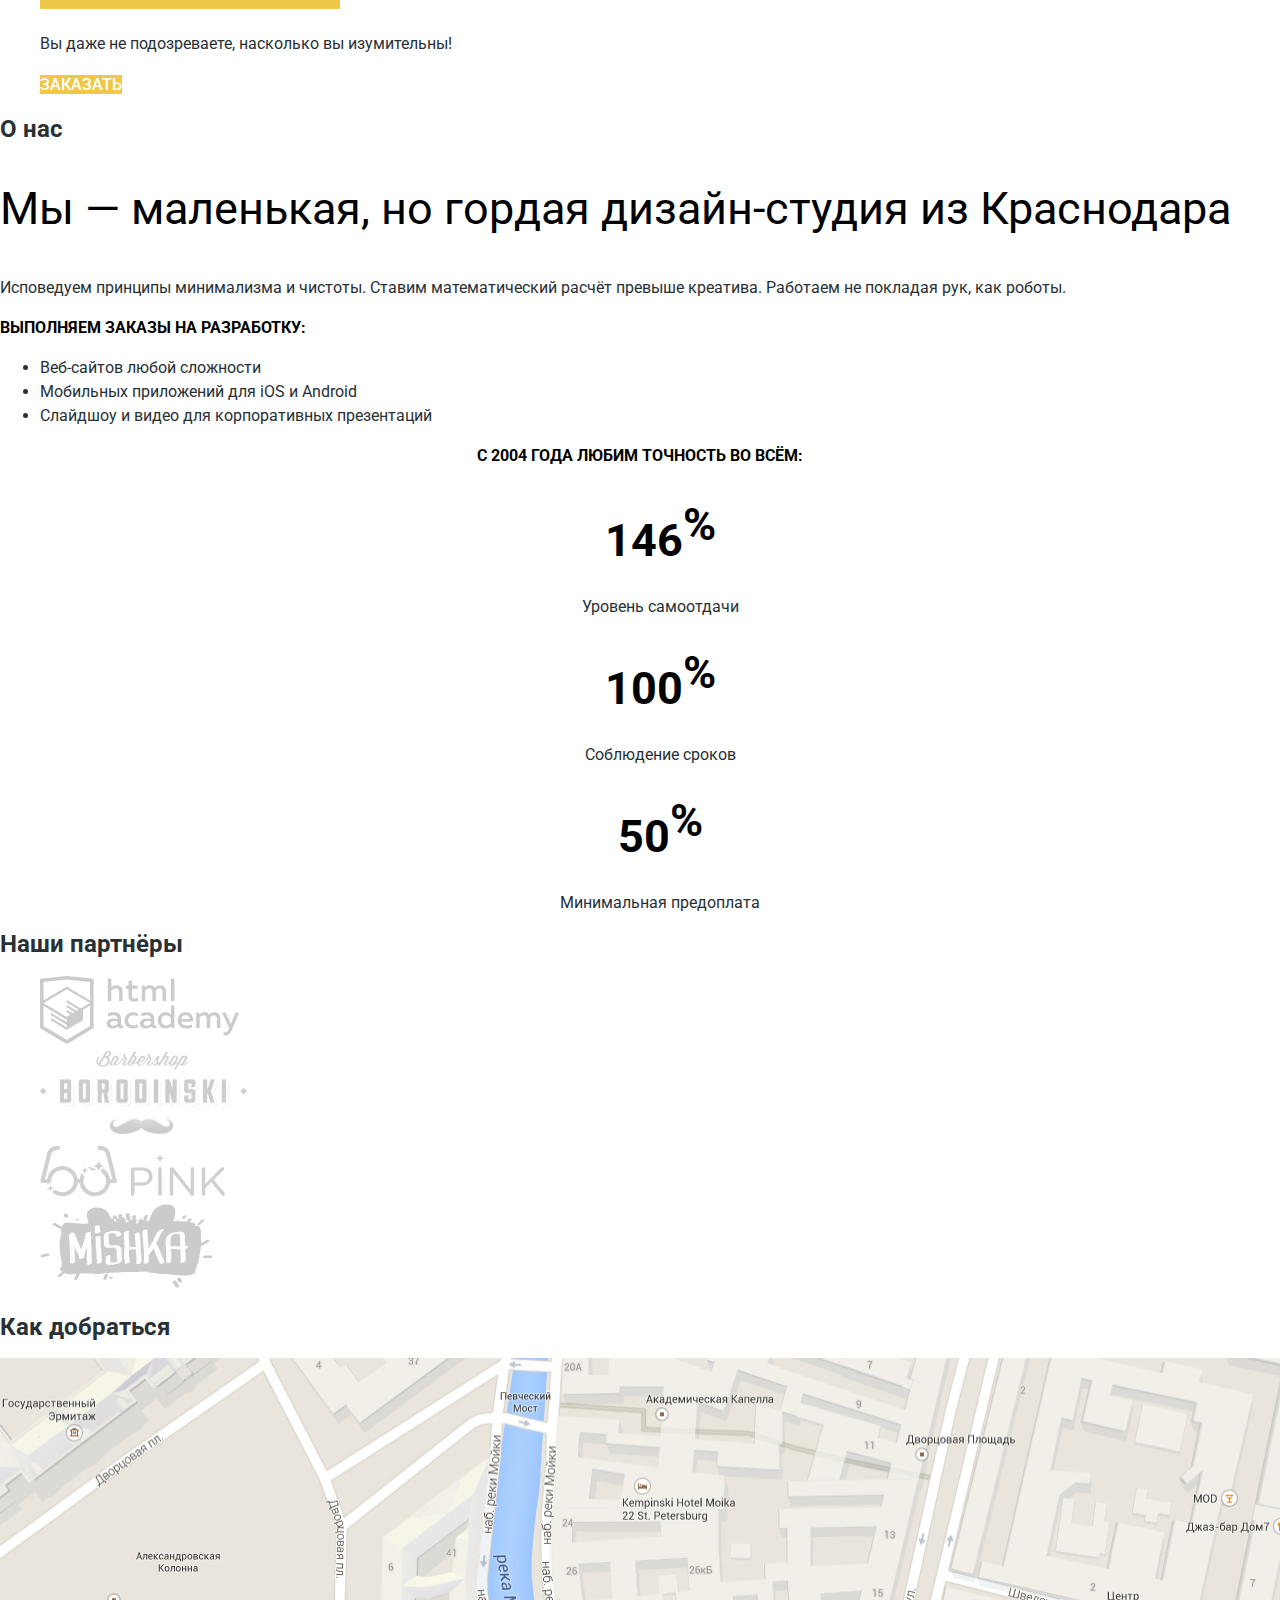
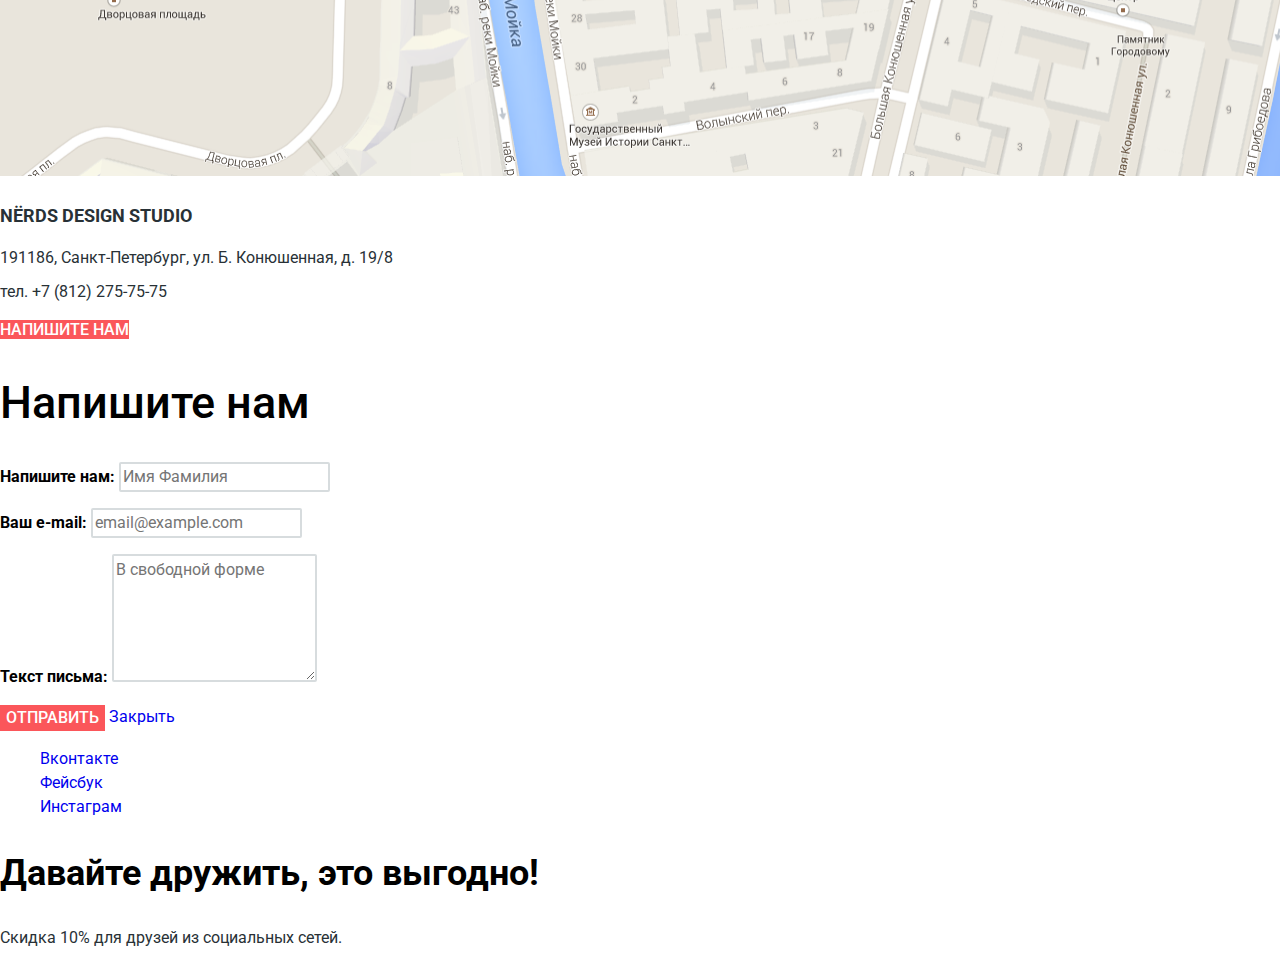
==== commit a543ae22: "Add basic CSS styles to Index and Catalog" ====
--- a/index.html
+++ b/index.html
@@ -3,6 +3,9 @@
 <head>
   <meta charset="utf-8">
   <title>Дизайн-студия Нёрдс</title>
+  <link href="https://fonts.googleapis.com/css?family=Roboto:400,500,700&amp;subset=cyrillic" rel="stylesheet">
+  <link href="css/normalize.css" rel="stylesheet">
+  <link href="css/style.css" rel="stylesheet">
 </head>
 
 <body>
@@ -96,16 +99,16 @@
         <p class="about-features">С 2004 года любим точность во всём:</p>
         <ul class="about-percents-list">
           <li>
-            <p>146<span class="sup">%</span></p>
-            <p>Уровень самоотдачи</p>
+            <p class="about-percents-value">146<span class="sup">%</span></p>
+            <p class="about-percents-text">Уровень самоотдачи</p>
           </li>
           <li>
-            <p>100<span class="sup">%</span></p>
-            <p>Соблюдение сроков</p>
+            <p class="about-percents-value">100<span class="sup">%</span></p>
+            <p class="about-percents-text">Соблюдение сроков</p>
           </li>
           <li>
-            <p>50<span class="sup">%</span></p>
-            <p>Минимальная предоплата</p>
+            <p class="about-percents-value">50<span class="sup">%</span></p>
+            <p class="about-percents-text">Минимальная предоплата</p>
           </li>
         </ul>  
       </div>    
@@ -143,8 +146,8 @@
       </div> 
       <div class="map-contacts">
         <p class="map-contacts-name">Nёrds Design Studio</p>
-        <p>191186, Санкт-Петербург, ул. Б. Конюшенная, д. 19/8</p>
-        <p>тел. +7 (812) 275-75-75</p>
+        <p class="map-contacts-text">191186, Санкт-Петербург, ул. Б. Конюшенная, д. 19/8</p>
+        <p class="map-contacts-text">тел. +7 (812) 275-75-75</p>
         <a class="button button-red" href="#">Напишите нам</a>
       </div>  
     </section>
--- a/css/style.css
+++ b/css/style.css
@@ -0,0 +1,422 @@
+body {
+   margin: 0;
+   padding: 0;
+   
+   font-family: "Roboto", Arial, sans-serif;
+   font-size: 16px;
+   line-height: 24px;
+   font-weight: 400;
+   color: #283136;
+
+   background-color: #ffffff; 
+}
+
+a {
+    text-decoration: none;
+}
+
+.main-header {
+    background-color: #eeeeee;
+}
+
+.main-navigation {
+    font-size: 16px;
+    line-height: 30px;
+    text-transform: uppercase;
+    font-weight: 500;
+    color: #000000;
+}
+
+.main-navigation img:hover {
+    opacity: 0.7;
+}
+
+.main-navigation img:active {
+    opacity: 0.2;
+}
+
+.site-navigation,
+.user-navigation {
+    list-style: none;
+}
+
+.site-navigation a,
+.user-navigation a {
+    color: #000000;
+}
+
+.site-navigation a:hover,
+.user-navigation a:hover {
+    color: #fb565a;
+}
+
+.site-navigation a:active,
+.user-navigation a:active {
+    color: rgba(0, 0, 0, 0.3);
+}
+
+.site-navigation-current {
+    color: #000000;
+    border-bottom: 2px solid #fb565a;
+}
+
+.button {
+    font: inherit;
+    font-weight: 500;
+    text-align: center;
+    color: #ffffff;
+    vertical-align: middle;
+    text-transform: uppercase;
+  
+    border: none;
+}
+
+.button-red {
+    background-color: #fb565a;
+} 
+
+.button-red:hover {
+    background-color: #e74246;
+}
+
+.button-red:active {
+    background-color: #d7373b;
+    color: #e06366;
+    box-shadow: inset 0px 3px 0px 0px #c13135;
+} 
+
+.button-green {
+    background-color: #00ca74;
+} 
+
+.button-green:hover {
+    background-color: #00bc6c;
+}
+
+.button-green:active {
+    background-color: #00aa62;
+    color: #4dc491;
+    box-shadow: inset 0px 3px 0px 0px #009958;
+} 
+
+.button-yellow {
+    background-color: #efc84a;
+} 
+
+.button-yellow:hover {
+    background-color: #eab534;
+}
+
+.button-yellow:active {
+    background-color: #e5a722;
+    color: #edc265;
+    box-shadow: inset 0px 3px 0px 0px #ce961f;
+}
+
+.slider {
+    background-color: #eeeeee;
+}
+
+.slider-slide-slogan {
+    font-weight: 500;
+    font-size: 55px;
+    line-height: 55px;
+    color: #000000;
+}
+
+.options-list {
+    list-style: none;
+}
+
+.options-item {
+    text-align: left;
+}
+
+.options-item h3 {
+    font-weight: 700;
+    text-transform: uppercase;
+    color: #000000;
+    line-height: 30px;
+    font-size: 24px;
+}
+
+.about-services {
+    text-align: left;
+}
+
+.about-percents {
+    text-align: center;
+}
+
+.about-percents-text {
+    font-size: 16px;
+    line-height: 18px;
+}
+
+.about-services-firstline {
+    color: #000000;
+    font-size: 45px;
+    line-height: 45px;
+ }
+
+.about-features {
+    font-weight: 700;
+    text-transform: uppercase;
+    color: #000000;
+} 
+
+.about-percents-value {
+    font-weight: 700;
+    color: #000000;
+    font-size: 45px;
+}
+
+.sup {
+    vertical-align: super;
+}
+
+.about-percents-list,
+.partners-list {
+    list-style: none;
+}
+
+.partners-list img {
+    opacity: 0.2;
+}
+
+.partners-list img:hover {
+    opacity: 1;
+}
+
+.partners-list img:active {
+    opacity: 0.1;
+}
+
+.map-contacts {
+    background-color: #ffffff;
+}
+
+.map-contacts-name {
+    font-size: 18px;
+    line-height: 30px;
+    text-transform: uppercase;
+    font-weight: 700;
+}
+
+.map-contacts-text {
+    font-size: 16px;
+    line-height: 18px;
+    font-weight: 400;   
+}
+
+.write-us h2 {
+    font-size: 45px;
+    line-height: 45px;
+    font-weight: 500;
+    color: #000000;
+}
+
+.write-us-item label {
+    font-weight: 700;
+    font-size: 16px;
+    line-height: 18px;
+    color: #000000;
+}
+
+.write-us-form input,
+.write-us-form textarea {
+    font: inherit;
+
+    background-color: transparent;
+    border: 2px solid #d7dcde;
+    border-radius: 2px;
+    color: #444444;
+}
+
+.write-us-form input:hover,
+.write-us-form textarea:hover {
+    border-color: #b4b9bb;
+    color: #444444;
+}
+
+.write-us-form input:focus,
+.write-us-form textarea:focus {
+    border-color: #000000;
+    color: #444444;
+}
+
+.write-us-form input:invalid,
+.write-us-form textarea:invalid {
+    border-color: #e74246;
+    color: #e74246;
+}
+
+.footer-social {
+    list-style: none;
+}
+
+.footer-friends h3 {
+    font-size: 36px;
+    line-height: 36px;
+    color: #000000;
+    font-weight: bold;
+}
+
+.footer-friends p {
+    line-height: 22px;
+}
+
+/*стилизация элементов страницы каталога*/
+.h1 {
+    font-size: 55px;
+    line-height: 55px;
+    color: #000000;
+}
+
+.filters-form legend,
+.sort-firstline {
+    font-size: 18px;
+    line-height: 30px;
+    color: #000000;
+    text-transform: uppercase;
+    font-weight: 700;
+}
+
+.filters-form fieldset {
+    border: none;
+}
+
+.range-numbers label {
+    font-size: 16px;
+    line-height: 22px;
+    text-transform: uppercase;
+}
+
+.filter-price-value {
+    background-color: #eeeeee;
+    border-radius: 2px;
+    font: inherit;
+    box-shadow: none;
+}
+
+.filters-form ul {
+    list-style: none;
+    line-height: 36px;
+}
+
+.filter-input:disabled + label {
+  color: #000000;
+  opacity: 0.2;
+}
+
+.button-filters {
+    color: #000000;
+    background-color: #eeeeee;
+}
+
+.button-filters:hover {
+    color: #000000;
+    background-color: #dfdfdf;
+}
+
+.button-filters:active {
+    color: rgba(0, 0, 0, 0.2);
+    background-color: #d5d5d5;
+    box-shadow: inset 0px 3px 0px 0px #bfbfbf;
+}
+
+.sort ul {
+    list-style: none;
+}
+
+.sort-options a,
+.sort-options-triangle a{
+    font-size: 14px;
+    line-height: 18px;
+    font-weight: 400;
+    text-transform: uppercase;
+    color: #000000;
+    opacity: 0.3;
+}
+
+.sort-options a:hover,
+.sort-options-triangle a:hover {
+    opacity: 0.5
+}
+
+.sort-options a:active,
+.sort-options-triangle a:active,
+.sort-options-current a {
+    opacity: 1;
+}
+
+.catalog-list {
+    list-style: none;
+}
+
+.catalog-item-bar {
+    height: 41px;
+    width: 360px;
+    background-color: #e9e9e9;
+    border-top-left-radius: 5px;
+    border-top-right-radius: 5px;
+}
+
+.catalog-item-bar:hover {
+    background-color: #4d4d4d;
+}
+
+.catalog-item:hover {
+    box-shadow: 0 10px 15px rgba(0, 0, 0, 0.2);
+}
+
+.catalog-item-info {
+    background-color: #eeeeee;
+    text-align: center;
+    width: 360px;
+}
+
+.catalog-item-name a,
+.catalog-item-name a:hover,
+.catalog-item-name a:focus,
+.catalog-item-name a:active {
+    color: #000000;
+    font-size: 18px;
+    line-height: 30px;
+    text-transform: uppercase;
+}
+
+.pagination-list {
+    list-style: none;
+}
+
+.pagination-item a {
+    color: #000000;
+    font-size: 16px;
+    line-height: 18px;
+    font-weight: 500;
+
+    background-color: #eeeeee;
+}
+
+.pagination-item a:hover {
+    background-color: #dfdfdf;
+}
+
+.pagination-item a:active {
+    background-color: #d5d5d5;
+    color: rgba(0, 0, 0, 0.3);
+    box-shadow: inset 0px 3px 0px 0px #bfbfbf; 
+}
+
+.pagination-item-current a {
+    background-color: #ffffff;
+    border-color: #dbdbdb;
+}
+
+.pagination-item-current a:hover,
+.pagination-item-current a:focus,
+.pagination-item-current a:active {
+  color: #000000;
+  background-color: #ffffff;
+}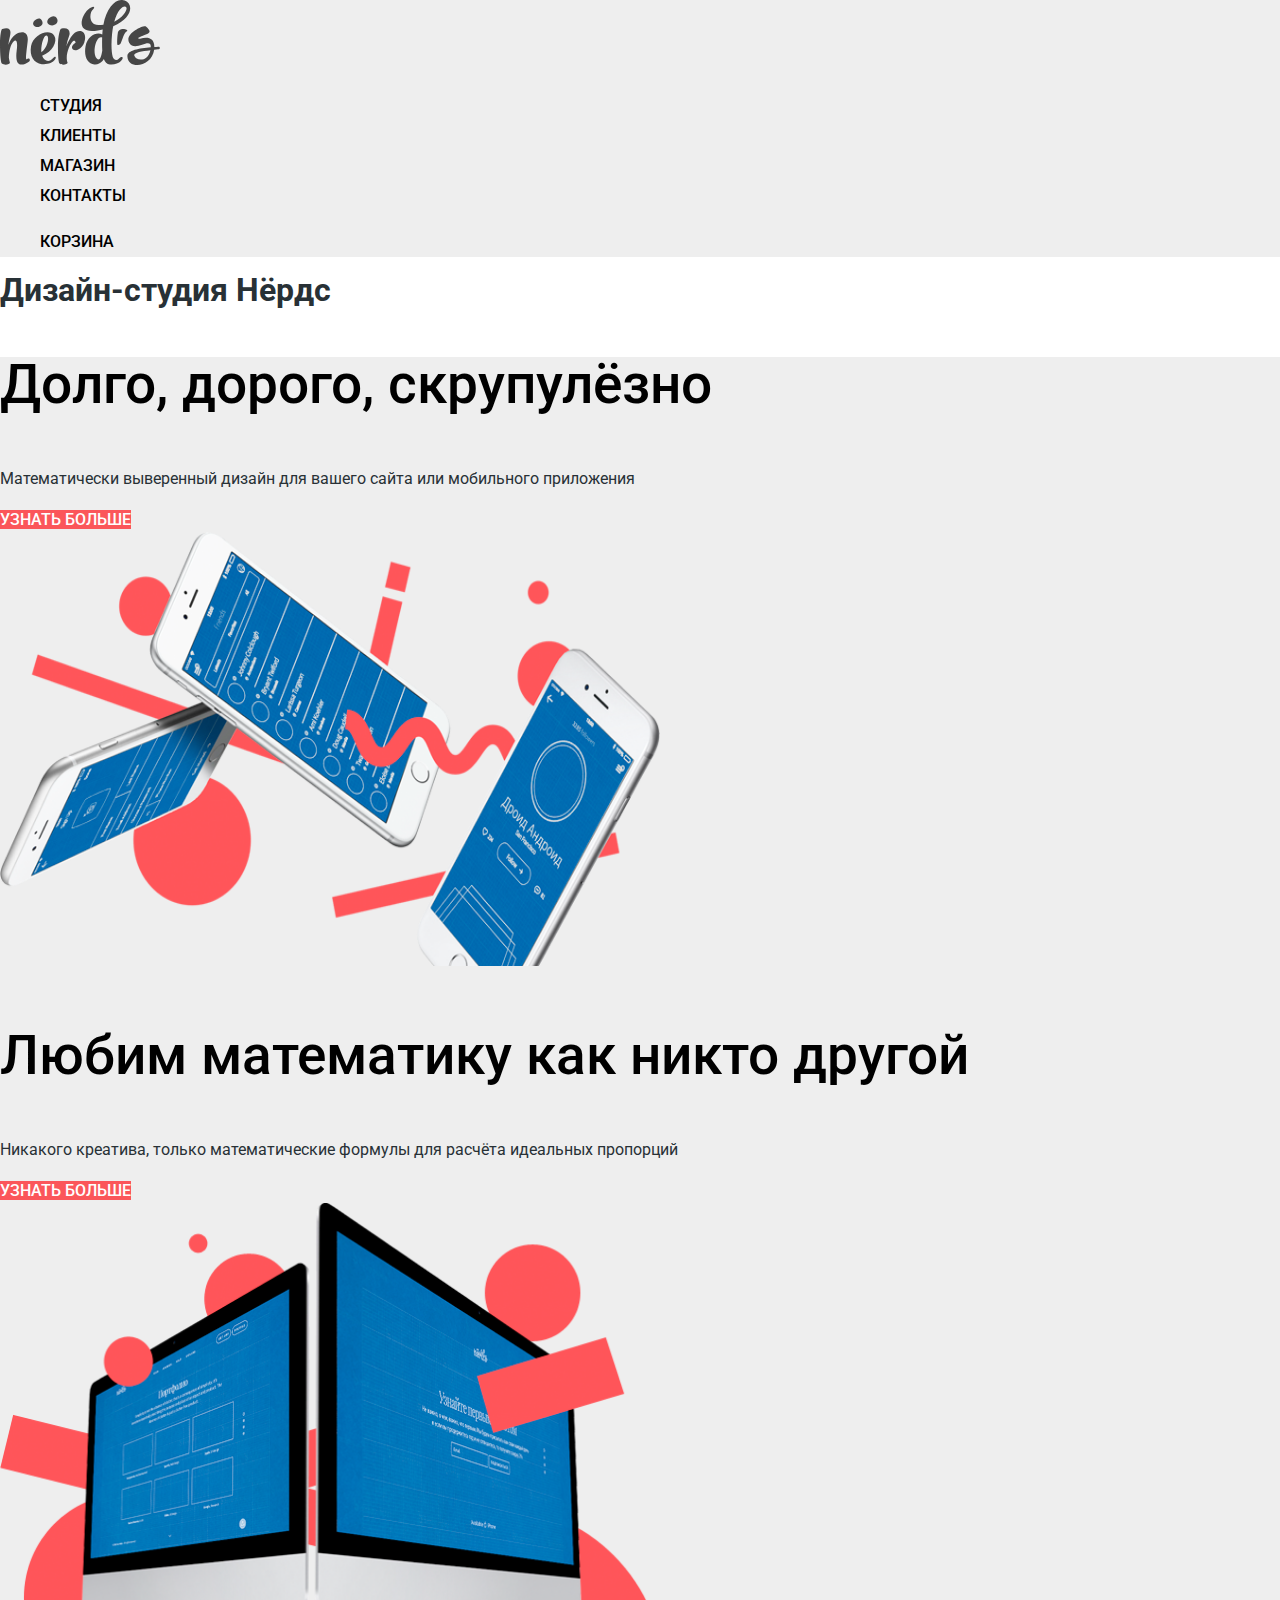
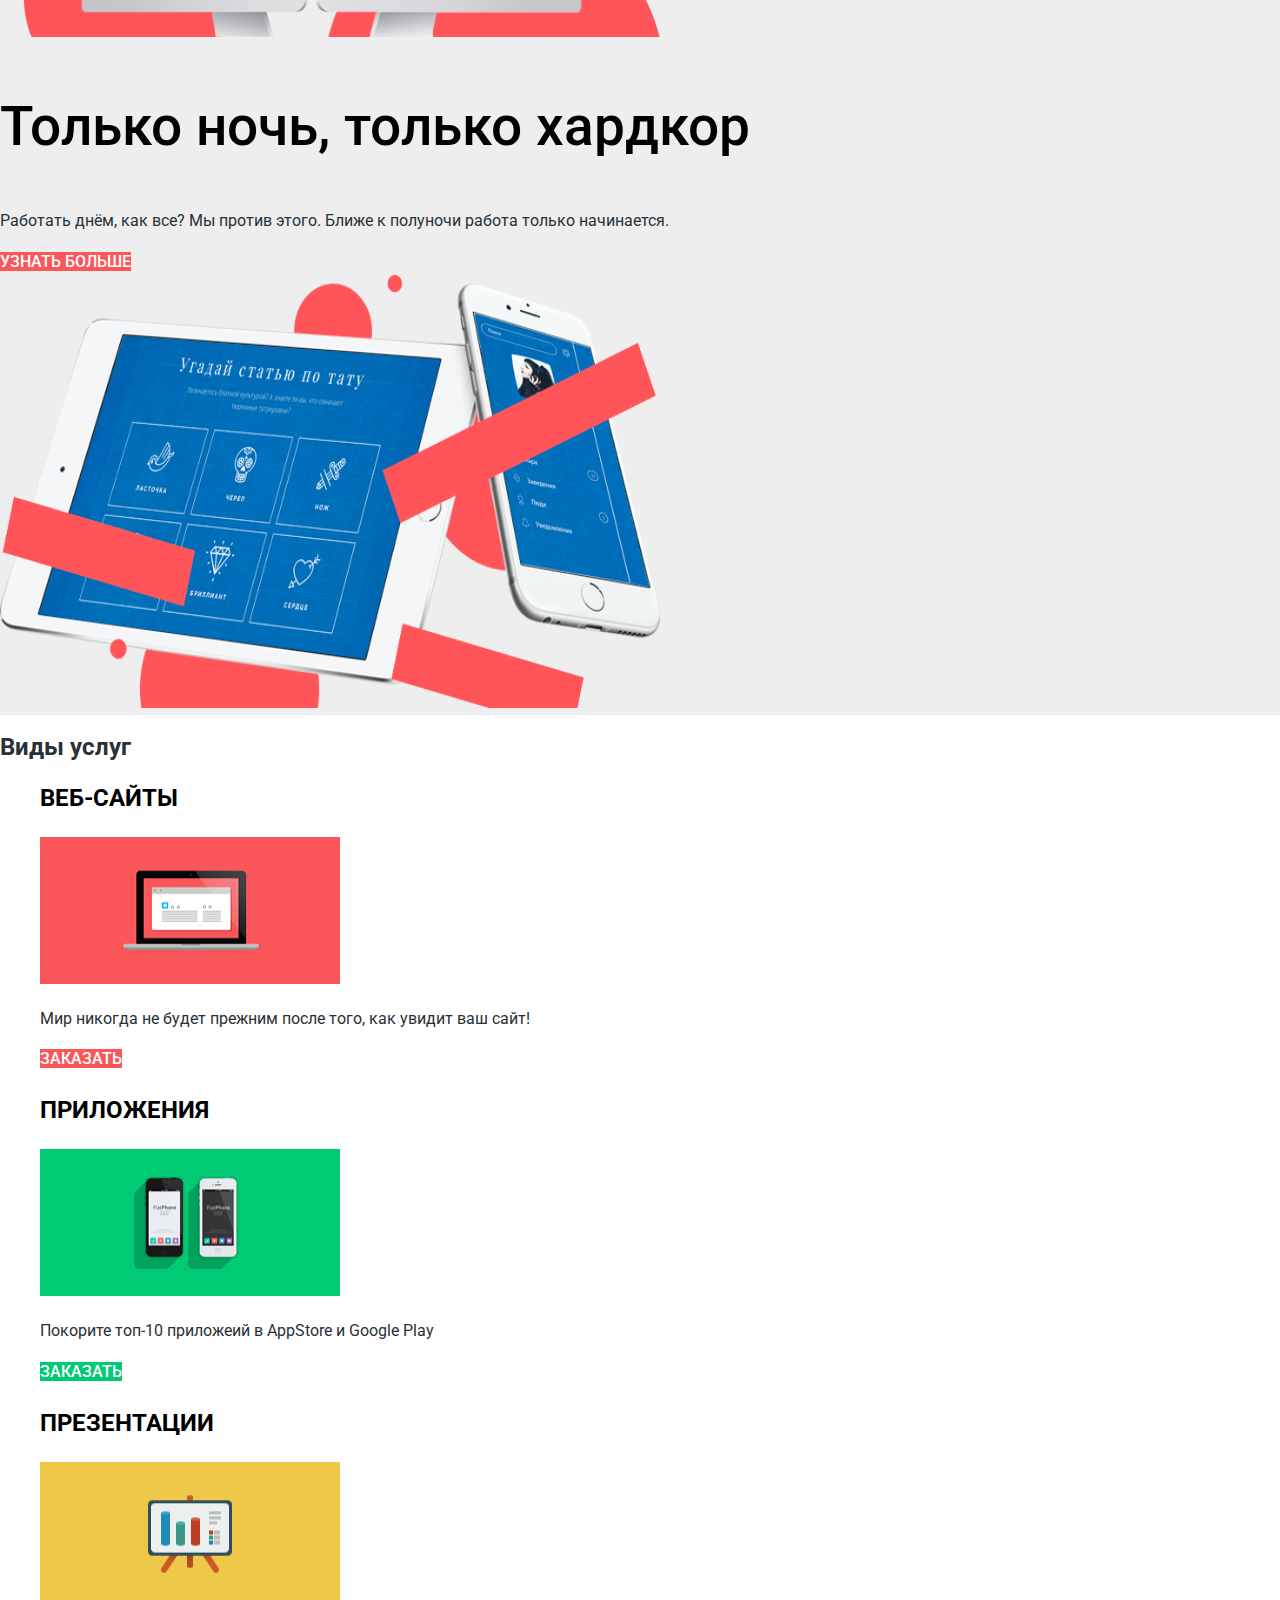
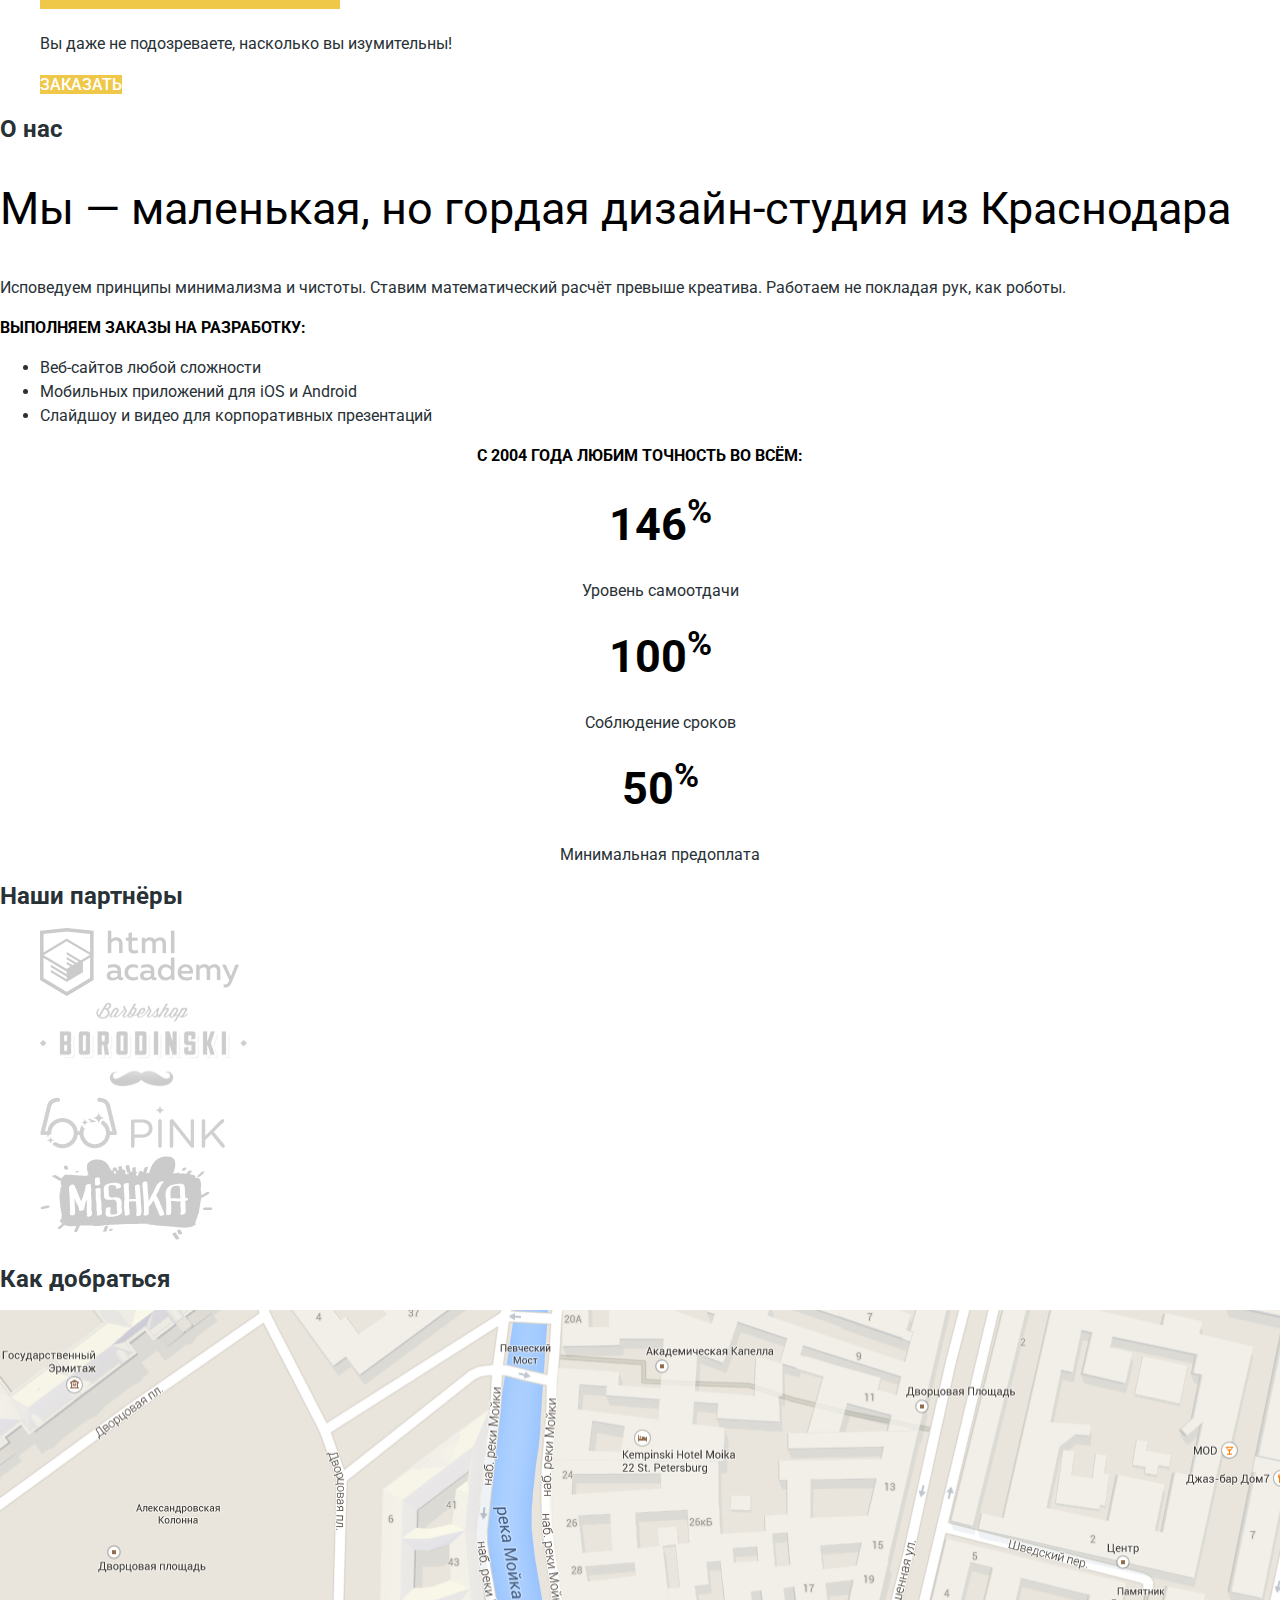
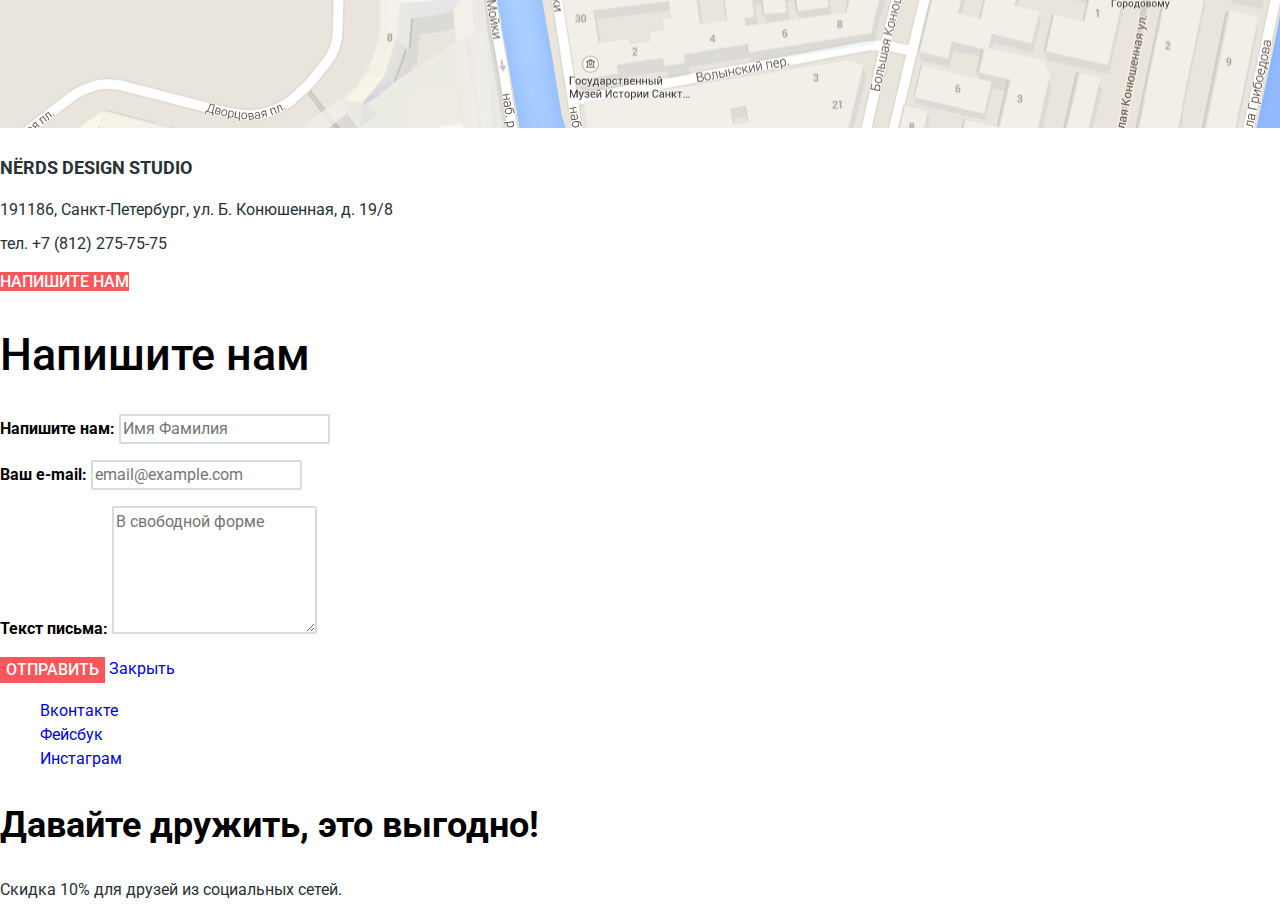
==== commit 95731c5e: "Fix <sup> in Index and :hover in Catalog" ====
--- a/index.html
+++ b/index.html
@@ -99,15 +99,15 @@
         <p class="about-features">С 2004 года любим точность во всём:</p>
         <ul class="about-percents-list">
           <li>
-            <p class="about-percents-value">146<span class="sup">%</span></p>
+            <p class="about-percents-value">146<sup>%</sup></p>
             <p class="about-percents-text">Уровень самоотдачи</p>
           </li>
           <li>
-            <p class="about-percents-value">100<span class="sup">%</span></p>
+            <p class="about-percents-value">100<sup>%</sup></p>
             <p class="about-percents-text">Соблюдение сроков</p>
           </li>
           <li>
-            <p class="about-percents-value">50<span class="sup">%</span></p>
+            <p class="about-percents-value">50<sup>%</sup></p>
             <p class="about-percents-text">Минимальная предоплата</p>
           </li>
         </ul>  
--- a/css/style.css
+++ b/css/style.css
@@ -171,10 +171,6 @@
     font-size: 45px;
 }
 
-.sup {
-    vertical-align: super;
-}
-
 .about-percents-list,
 .partners-list {
     list-style: none;
@@ -362,7 +358,7 @@
     border-top-right-radius: 5px;
 }
 
-.catalog-item-bar:hover {
+.catalog-item:hover .catalog-item-bar {
     background-color: #4d4d4d;
 }
 
